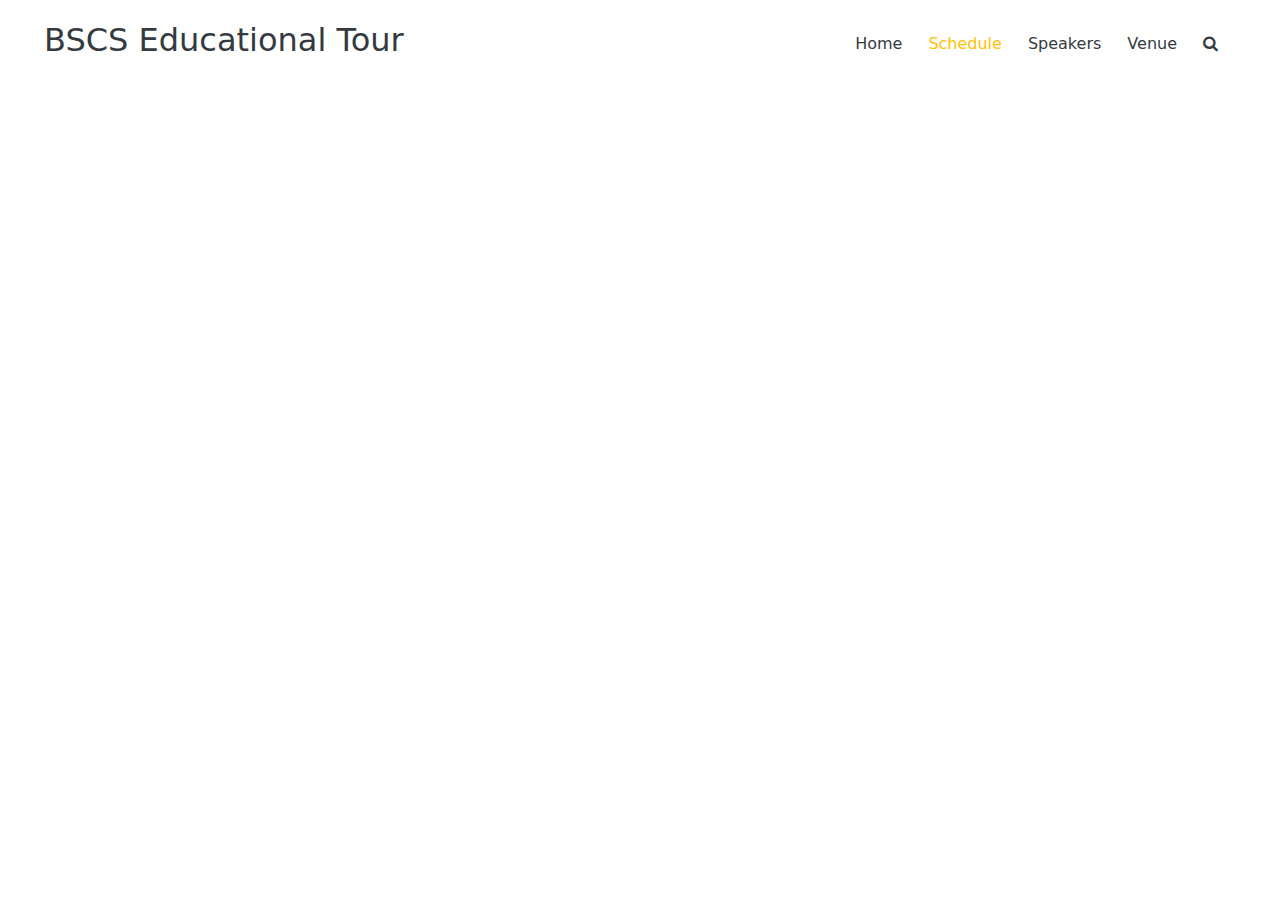
==== schedule.html @ e1c6d679 "updates" ====
<!DOCTYPE html>
<html lang="en">
<head>
    <meta charset="UTF-8">
    <meta name="viewport" content="width=device-width, initial-scale=1.0">
    <title>BSCS Educational Tour</title>
    <!-- Bootstrap CSS -->
    <link href="assets/vendor/bootstrap-5.0.2/css/bootstrap.min.css" rel="stylesheet">
    <!-- Font Awesome CSS -->
    <link href="assets/vendor/font-awesome-4.7.0/css/font-awesome.min.css" rel="stylesheet">
    <!-- Swiper -->
    <link href="assets/vendor/swiper/swiper-bundle.min.css" rel="stylesheet">
    <!-- AOS CSS -->
    <link href="assets/vendor/aos/aos.css" rel="stylesheet">
    <!-- Custom CSS -->
    <link href="assets/css/style.css" rel="stylesheet">
</head>
<body>
    <header class="sticky-top">
        <nav class="navbar navbar-expand-lg navbar-custom">
            <div class="container-fluid">
                <a class="navbar-brand" href="index.html"><h2>BSCS Educational Tour</h2></a>
                <button class="navbar-toggler" type="button" data-bs-toggle="collapse" data-bs-target="#navbarNav" aria-controls="navbarNav" aria-expanded="false" aria-label="Toggle navigation">
                    <span class="navbar-toggler-icon"></span>
                </button>
                <div class="collapse navbar-collapse" id="navbarNav">
                    <ul class="navbar-nav ms-auto">
                        <li class="nav-item">
                            <a class="nav-link" aria-current="page" href="index.html">Home</a>
                        </li>
                        <li class="nav-item">
                            <a class="nav-link active" href="schedule.html">Schedule</a>
                        </li>
                        <li class="nav-item">
                            <a class="nav-link" href="speakers.html">Speakers</a>
                        </li>
                        <li class="nav-item">
                            <a class="nav-link" href="venue.html">Venue</a>
                        </li>
                        <li class="nav-item">
                            <a class="nav-link" href="#" id="searchIcon"><i class="fa fa-search"></i></a>
                        </li>
                    </ul>
                    <form class="d-none" id="searchForm">
                        <input type="text" class="form-control ms-2" placeholder="Search...">
                    </form>
                </div>
            </div>
        </nav>
    </header>

    <main class="main">
        <!-- Your main content goes here -->
    </main>

    <!-- Bootstrap JS -->
    <script src="assets/vendor/bootstrap-5.0.2/js/bootstrap.bundle.min.js"></script>
    <!-- Swiper JS -->
    <script src="assets/vendor/swiper/swiper-bundle.min.js"></script>
    <!-- AOS JS -->
    <script src="assets/vendor/aos/aos.js"></script>
    <!-- purecounter -->
    <script src="assets/vendor/purecounter/purecounter_vanilla.js"></script>
    <!-- jQuery (if needed) -->
    <script src="assets/vendor/jquery-3.7.1/jquery.min.js"></script>
    <!-- Custom JavaScript -->
    <script src="assets/js/script.js"></script>
</body>
</html>
---- assets/css/style.css ----
/* Custom CSS */

/* Navbar */
.navbar-custom {
    background-color: #ffffff; /* Change background to white */
    padding: 1rem 2rem; /* Adjust padding as needed */
    box-shadow: none; /* Initially hide the shadow */
    transition: box-shadow 0.3s ease; /* Smooth transition for shadow */
}

.navbar-custom.shadow-on-scroll {
    box-shadow: 0 4px 6px rgba(0, 0, 0, 0.1); /* Add shadow at the bottom when scrolled */
}

.navbar-brand img {
    max-height: 70px; /* Adjust the max-height as per your preference */
    width: auto; /* Maintain aspect ratio */
}

.navbar-custom .navbar-brand,
.navbar-custom .nav-link {
    color: #343a40; /* Change text color to match new background */
}

.navbar-custom .navbar-toggler {
    border: none;
}

.navbar-custom .navbar-toggler-icon {
    background-image: url("data:image/svg+xml,%3csvg xmlns='http://www.w3.org/2000/svg' viewBox='0 0 30 30'%3e%3cpath stroke='rgba(52, 58, 64, 1)' stroke-width='2' stroke-linecap='round' stroke-miterlimit='10' d='M4 7h22M4 15h22M4 23h22'/%3e%3c/svg%3e");
}

.navbar-custom .nav-link i {
    color: #343a40; /* Change icon color to match new background */
}

/* Nav-link hover effect */
.navbar-custom .nav-link:hover,
.navbar-custom .nav-link.active {
    color: #ffc107; /* Change text color on hover and active */
}

/* Add spacing between nav-links */
.navbar-custom .navbar-nav .nav-item {
    margin-right: 10px; /* Adjust margin as needed */
}

/* Search Form */
#searchForm {
    display: flex; /* Use flexbox for alignment */
    align-items: center; /* Center items vertically */
    width: 0;
    opacity: 0;
    overflow: hidden;
    transition: all 0.3s ease-in-out;
}

#searchForm input {
    margin-left: 5px; /* Add margin between icon and input */
    border: 1px solid #ced4da; /* Light border */
    padding: 0.375rem 0.75rem; /* Adjust padding as needed */
    border-radius: 0.25rem; /* Rounded corners */
    outline: none; /* Remove outline on focus */
}

#searchForm:not(.d-none) {
    width: 200px;
    opacity: 1;
    overflow: visible; /* Ensures the input field is visible when expanded */
}

@media (max-width: 767px) {
    .navbar-nav .nav-item {
        text-align: center;
    }

    #searchForm {
        width: auto; /* Adjust width to auto for flexible sizing */
    }

    #searchForm input {
        width: 100%; /* Expand input to fill remaining space */
    }

    #searchForm:not(.d-none) {
        width: auto; /* Adjust width to auto when expanded */
    }
}

/*--------------------------------------------------------------
# intro section
--------------------------------------------------------------*/
.intro-section .btn-get-started {
    background-color: #ffc107;
    color: #ffff;
    border-radius: 30px;
    padding: 8px 30px;
    border: 2px solid transparent;
    transition: 0.3s all ease-in-out;
    font-size: 14px;
  }

.intro-section .btn-get-started:hover {
    border-color: #ffc107;
    background-color: transparent;
    color: #ffc107;
}

.intro-section h1 {
    color: #343a40; /* Heading color */
    font-size: 30px;
    font-weight: bold;
}

.intro-section p {
    line-height: 1.7;
    color: #6c757d; /* Paragraph text color */
}

.intro-section .swiper-pagination {
    position: absolute;
    bottom: 30px;
}

.intro-section .swiper-pagination .swiper-pagination-bullet {
    margin: 0 5px;
    background: #ffffff;
    opacity: 0.3;
}

.intro-section .swiper-pagination .swiper-pagination-bullet.swiper-pagination-bullet-active {
    background: #ffc107;
    opacity: 1;
}

/*--------------------------------------------------------------
# Global Section Titles
--------------------------------------------------------------*/
.section-title {
    text-align: center;
    padding-top: 60px;
    padding-bottom: 60px;
    position: relative;
  }
  
  .section-title h2 {
    font-size: 22px;
    font-weight: 500;
    margin-bottom: 0;
  }
  
  .section-title p {
    font-size: 15px;
    margin-bottom: 10px;
  }

/*--------------------------------------------------------------
# feature-section Section
--------------------------------------------------------------*/
.feature-section {
    background-color: #F4F4F4;
}

.feature-section .title-wrap {
    padding-bottom: 30px;
  }
  
  .feature-section .content-subtitle {
    font-size: 15px;
    margin-bottom: 10px;
    display: block;
    color: #ffffff;
  }
  
  .feature-section .content-title {
    color: #ffffff;
    font-size: 22px;
    margin-bottom: 30px;
  }
  
  .feature-section .post-entry .thumb {
    margin-bottom: 20px;
  }
  
  .feature-section .post-entry .thumb img {
    transition: 0.3s all ease;
  }
  
  .feature-section .post-entry .thumb:hover img {
    opacity: 0.8;
  }
  
  .feature-section .post-entry .meta {
    font-size: 12px;
    margin-bottom: 20px;
  }
  
  .feature-section .post-entry .meta .cat {
    text-decoration: none;
    text-transform: uppercase;
    font-weight: bold;
    color: #000;
  }
  
  .feature-section .post-entry .meta .date {
    color: color-mix(in srgb, #000, transparent 25%);
  }
  
  .feature-section .post-entry .post-content {
    background-color: #ffffff;
    border-radius: 5px;
    padding: 30px;
  }
  
  .feature-section .post-entry .post-content h3 {
    font-size: 18px;
    line-height: 1.2;
  }
  
  .feature-section .post-entry .post-content h3 a {
    text-decoration: none;
    color: #000;
  }
  
  .feature-section .post-entry .post-content h3 a:hover {
    color: #ffc107;
  }
  
  .feature-section .author .pic {
    flex: 0 0 50px;
    margin-right: 20px;
  }
  
  .feature-section .author .author-name {
    line-height: 1.3;
  }
  
  .feature-section .author .author-name strong {
    color: #000;
    font-weight: normal;
  }
  
  .feature-section .author .author-name span {
    font-size: 14px;
    color: color-mix(in srgb, #000, transparent 25%);
  }

  /*--------------------------------------------------------------
# Global Footer
--------------------------------------------------------------*/
.footer {
    background-color: var(--background-color);
    color: #000;
    padding: 50px 50px 20px 50px;
    font-size: 20px;
    border-top: 1px solid color-mix(in srgb, #000, transparent 80%);
  }
  
  .footer a {
    color: #ffff !important;
  }
  
  .footer a:hover {
    color: #ffc107;
  }
  
  .footer .copyright {
    margin-top: 50px;
    position: relative;
    padding-top: 20px;
    border-top: 1px solid color-mix(in srgb, #000, transparent 80%);
  }
  
  .footer .copyright p,
  .footer .copyright .credits {
    margin: 2px 0;
  }
  
  .footer .btn-learn-more {
    text-decoration: none;
    background-color: #ffc107;
    border-radius: 30px;
    padding: 8px 30px;
    border: 2px solid transparent;
    transition: 0.3s all ease-in-out;
    font-size: 14px;
    color: #ffff !important;
  }
  
  .footer .btn-learn-more:hover {
    border-color: #ffc107;
    background-color: transparent;
    color: #ffc107 !important;
  }
  
  .footer .widget .widget-heading {
    font-size: 30px;
    color: #000;
    margin-bottom: 20px;
  }
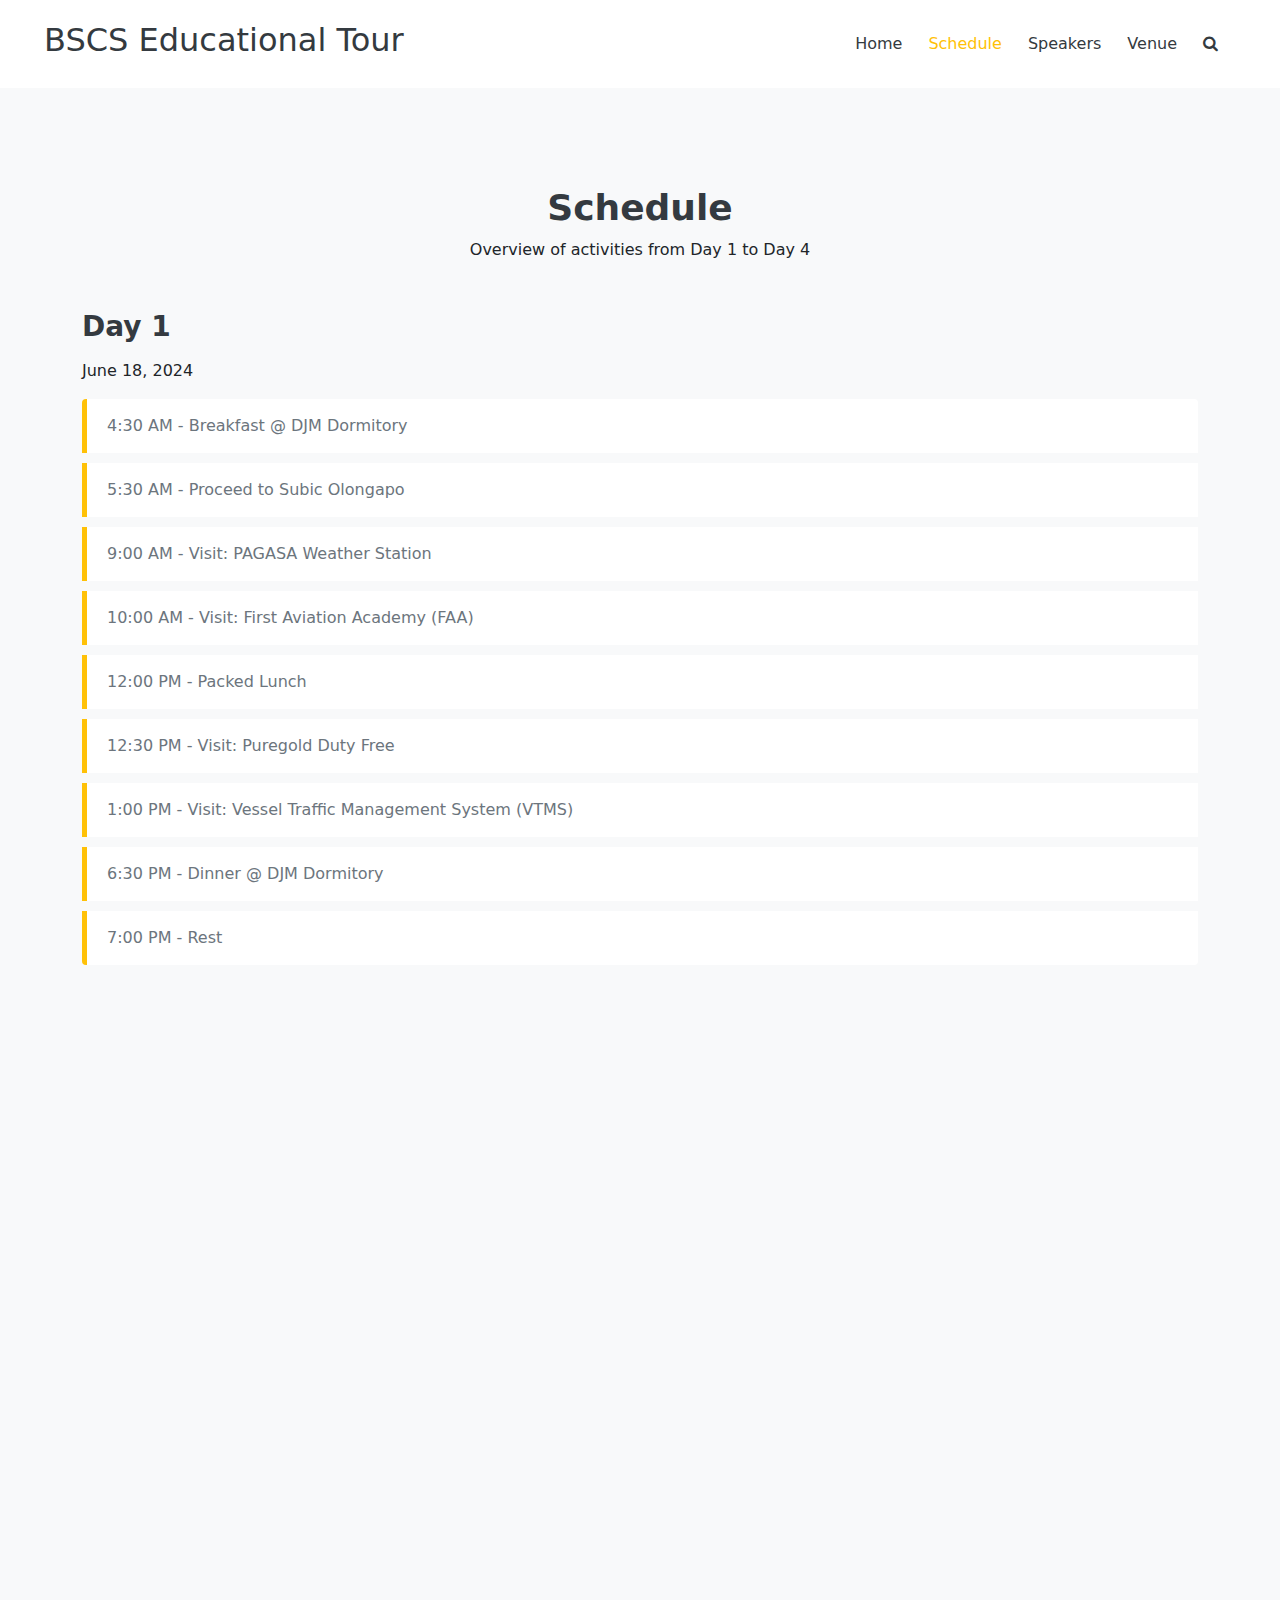
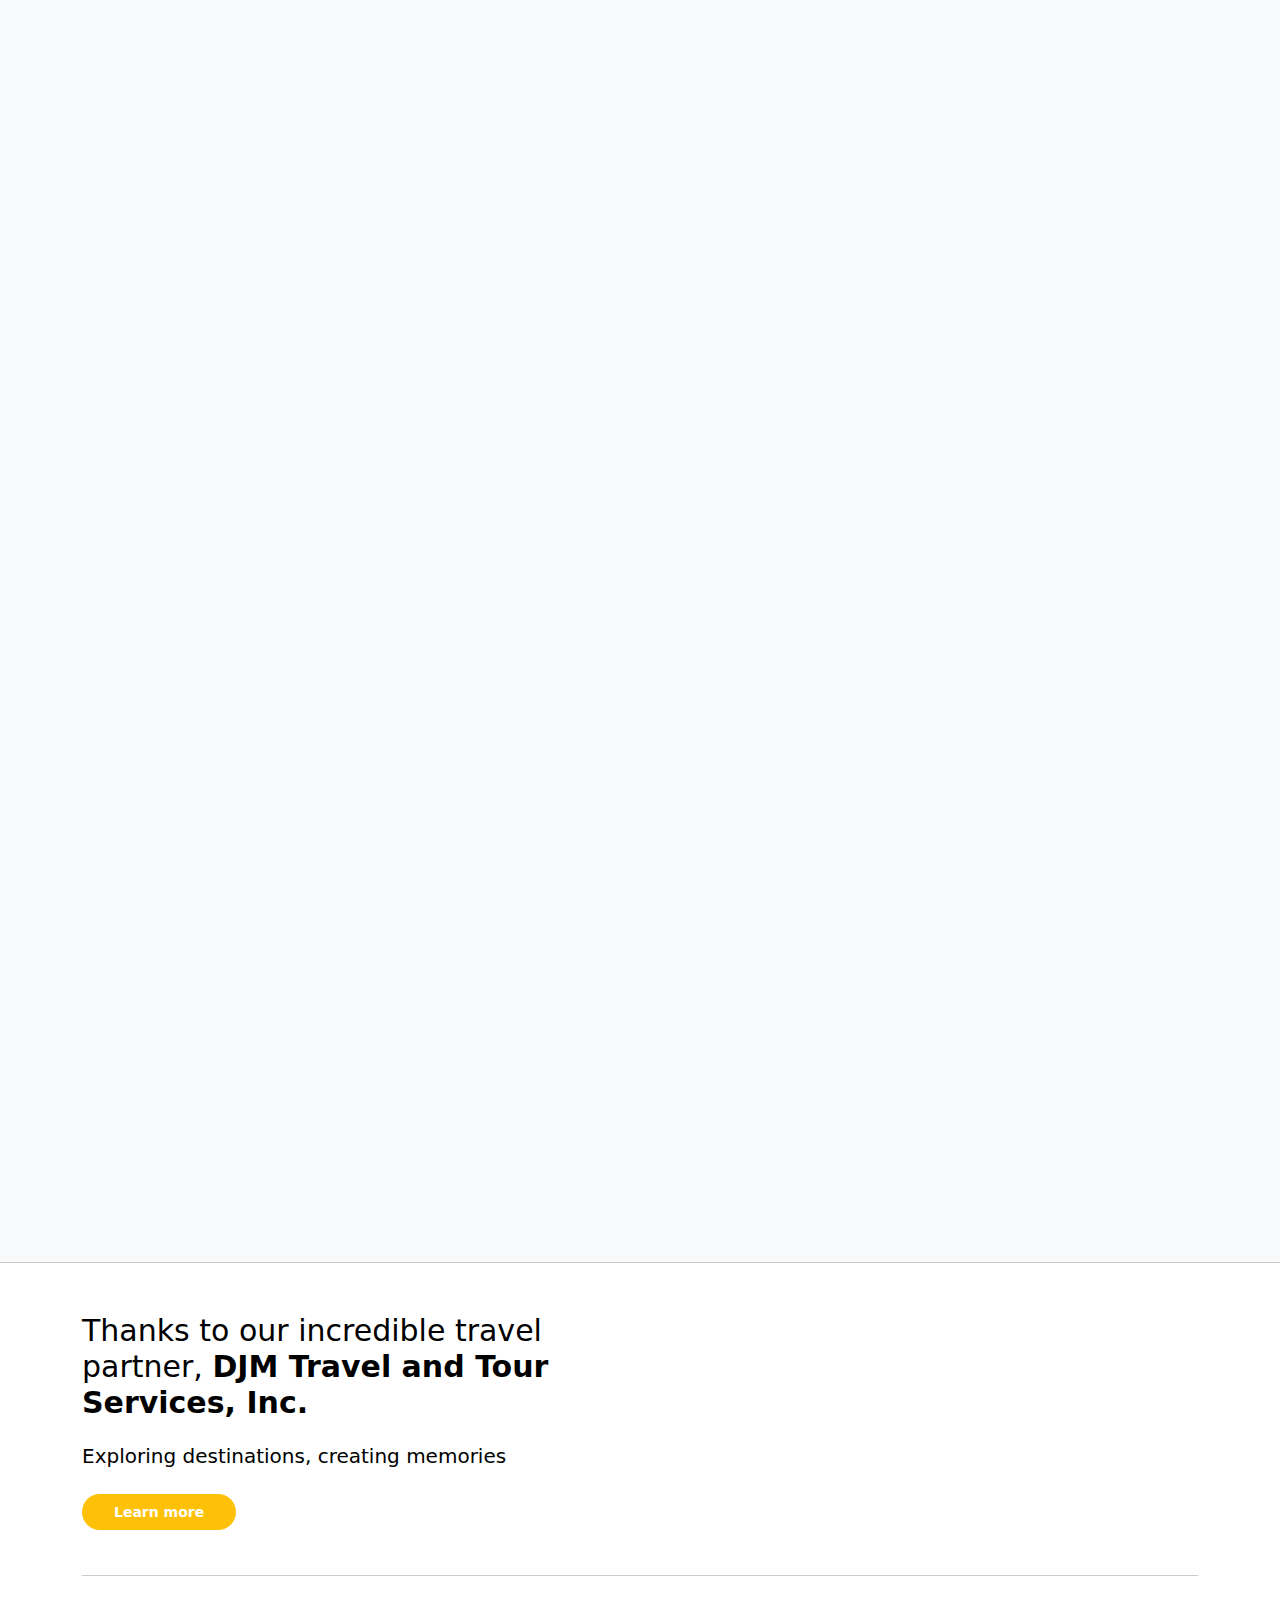
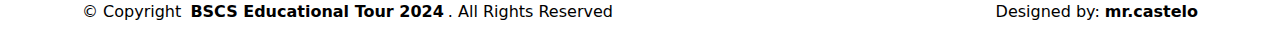
==== commit 7f408a5e: "updates" ====
--- a/schedule.html
+++ b/schedule.html
@@ -3,7 +3,7 @@
 <head>
     <meta charset="UTF-8">
     <meta name="viewport" content="width=device-width, initial-scale=1.0">
-    <title>BSCS Educational Tour</title>
+    <title>BSCS Educational Tour - Schedule</title>
     <!-- Bootstrap CSS -->
     <link href="assets/vendor/bootstrap-5.0.2/css/bootstrap.min.css" rel="stylesheet">
     <!-- Font Awesome CSS -->
@@ -14,6 +14,7 @@
     <link href="assets/vendor/aos/aos.css" rel="stylesheet">
     <!-- Custom CSS -->
     <link href="assets/css/style.css" rel="stylesheet">
+    <link href="assets/css/schedule.css" rel="stylesheet">
 </head>
 <body>
     <header class="sticky-top">
@@ -50,8 +51,116 @@
     </header>
 
     <main class="main">
-        <!-- Your main content goes here -->
+        <section id="schedule" class="schedule-section">
+            <div class="container">
+                <div class="row">
+                    <div class="col-12">
+                        <h2 class="text-center mt-5" data-aos="fade-up">Schedule</h2>
+                        <p class="text-center mb-5" data-aos="fade-up">Overview of activities from Day 1 to Day 4</p>
+                    </div>
+                </div>
+
+                <!-- Day 1 -->
+                <div class="row mb-4">
+                    <div class="col-12">
+                        <h3 class="mb-3" data-aos="fade-up" data-aos-delay="100">Day 1</h3>
+                        <p class="mb-3" data-aos="fade-up" data-aos-delay="150">June 18, 2024</p>
+                        <ul class="list-group" data-aos="fade-up" data-aos-delay="200">
+                            <li class="list-group-item">4:30 AM - Breakfast @ DJM Dormitory</li>
+                            <li class="list-group-item">5:30 AM - Proceed to Subic Olongapo</li>
+                            <li class="list-group-item">9:00 AM - Visit: PAGASA Weather Station</li>
+                            <li class="list-group-item">10:00 AM - Visit: First Aviation Academy (FAA)</li>
+                            <li class="list-group-item">12:00 PM - Packed Lunch</li>
+                            <li class="list-group-item">12:30 PM - Visit: Puregold Duty Free</li>
+                            <li class="list-group-item">1:00 PM - Visit: Vessel Traffic Management System (VTMS)</li>
+                            <li class="list-group-item">6:30 PM - Dinner @ DJM Dormitory</li>
+                            <li class="list-group-item">7:00 PM - Rest</li>
+                        </ul>
+                    </div>
+                </div>
+
+                <!-- Day 2 -->
+                <div class="row mb-4">
+                    <div class="col-12">
+                        <h3 class="mb-3" data-aos="fade-up" data-aos-delay="100">Day 2</h3>
+                        <p class="mb-3" data-aos="fade-up" data-aos-delay="150">June 19, 2024</p>
+                        <ul class="list-group" data-aos="fade-up" data-aos-delay="200">
+                            <li class="list-group-item">6:00 AM - Breakfast @ DJM Dormitory</li>
+                            <li class="list-group-item">7:30 AM - Proceed to Makati</li>
+                            <li class="list-group-item">9:00 AM - Visit: QBO Innovation Hub</li>
+                            <li class="list-group-item">12:00 PM - Packed Lunch</li>
+                            <li class="list-group-item">1:00 PM - Visit: Packetworx IoT Technology Hub</li>
+                            <li class="list-group-item">3:00 PM - Visit: Ayala Malls Trinoma</li>
+                            <li class="list-group-item">6:30 PM - Dinner @ DJM Dormitory</li>
+                            <li class="list-group-item">7:00 PM - Rest</li>
+                        </ul>
+                    </div>
+                </div>
+
+                <!-- Day 3 -->
+                <div class="row mb-4">
+                    <div class="col-12">
+                        <h3 class="mb-3" data-aos="fade-up" data-aos-delay="100">Day 3</h3>
+                        <p class="mb-3" data-aos="fade-up" data-aos-delay="150">June 20, 2024</p>
+                        <ul class="list-group" data-aos="fade-up" data-aos-delay="200">
+                            <li class="list-group-item">6:00 AM - Breakfast @ DJM Dormitory</li>
+                            <li class="list-group-item">7:30 AM - Proceed to LRTA</li>
+                            <li class="list-group-item">9:00 AM - Visit: LRTA Line-2</li>
+                            <li class="list-group-item">12:00 PM - Lunch @ DJM Dormitory</li>
+                            <li class="list-group-item">1:00 PM - Visit: National Museum of Fine Arts</li>
+                            <li class="list-group-item">6:30 PM - Dinner @ DJM Dormitory</li>
+                            <li class="list-group-item">7:00 PM - Rest</li>
+                        </ul>
+                    </div>
+                </div>
+
+                <!-- Day 4 -->
+                <div class="row mb-4">
+                    <div class="col-12">
+                        
+                        <h3 class="mb-3" data-aos="fade-up" data-aos-delay="100">Day 4</h3>
+                        <p class="mb-3" data-aos="fade-up" data-aos-delay="150">June 21, 2024</p>
+                        <ul class="list-group" data-aos="fade-up" data-aos-delay="200">
+                            <li class="list-group-item">6:00 AM - Breakfast @ DJM Dormitory</li>
+                            <li class="list-group-item">7:00 AM - Proceed to Makati </li>
+                            <li class="list-group-item">8:30 AM - Visit: 98 Labs Inc.</li>
+                            <li class="list-group-item">12:00 PM - Lunch @ DJM Dormitory</li>
+                            <li class="list-group-item">1:00 PM - Proceed to Novaliches</li>
+                            <li class="list-group-item">2:00 PM - Visit: Hytec Power Inc.</li>
+                            <li class="list-group-item">6:30 PM - Dinner @ DJM Dormitory</li>
+                            <li class="list-group-item">7:00 PM - Rest</li>
+                        </ul>
+                    </div>
+                </div>
+            </div>
+        </section>
     </main>
+
+    <!-- Footer -->
+    <footer id="footer" class="footer light-background">
+        <div class="container">
+            <div class="row g-4">
+                <div class="col-lg-6 col-md-3 mb-3 mb-md-0">
+                    <div class="widget">
+                        <h1 class="widget-heading">Thanks to our incredible travel partner, <strong>DJM Travel and Tour Services, Inc.</strong></h1>
+                        <p class="mb-4">
+                            Exploring destinations, creating memories
+                        </p>
+                        <p class="mb-0">
+                            <a href="https://www.instagram.com/djm_mnl/" class="btn-learn-more"><strong>Learn more</strong></a>
+                        </p>
+                    </div>
+                </div>
+            </div>
+    
+            <div class="copyright d-flex flex-column flex-md-row align-items-center justify-content-md-between">
+                <p>© <span>Copyright</span> <strong class="px-1 sitename">BSCS Educational Tour 2024</strong><span>. All Rights Reserved</span></p>
+                <div class="credits">
+                    <p>Designed by: <strong>mr.castelo</strong></p>
+                </div>
+            </div>
+        </div>
+    </footer>
 
     <!-- Bootstrap JS -->
     <script src="assets/vendor/bootstrap-5.0.2/js/bootstrap.bundle.min.js"></script>
--- a/assets/css/style.css
+++ b/assets/css/style.css
@@ -1,300 +1,353 @@
-/* Custom CSS */
-
 /* Navbar */
 .navbar-custom {
-    background-color: #ffffff; /* Change background to white */
-    padding: 1rem 2rem; /* Adjust padding as needed */
-    box-shadow: none; /* Initially hide the shadow */
-    transition: box-shadow 0.3s ease; /* Smooth transition for shadow */
+  background-color: #ffffff;
+  padding: 1rem 2rem; 
+  box-shadow: none; 
+  transition: box-shadow 0.3s ease; 
 }
 
 .navbar-custom.shadow-on-scroll {
-    box-shadow: 0 4px 6px rgba(0, 0, 0, 0.1); /* Add shadow at the bottom when scrolled */
+  box-shadow: 0 4px 6px rgba(0, 0, 0, 0.1); 
 }
 
 .navbar-brand img {
-    max-height: 70px; /* Adjust the max-height as per your preference */
-    width: auto; /* Maintain aspect ratio */
+  max-height: 70px; 
+  width: auto; 
 }
 
 .navbar-custom .navbar-brand,
 .navbar-custom .nav-link {
-    color: #343a40; /* Change text color to match new background */
+  color: #343a40;
 }
 
 .navbar-custom .navbar-toggler {
-    border: none;
+  border: none;
 }
 
 .navbar-custom .navbar-toggler-icon {
-    background-image: url("data:image/svg+xml,%3csvg xmlns='http://www.w3.org/2000/svg' viewBox='0 0 30 30'%3e%3cpath stroke='rgba(52, 58, 64, 1)' stroke-width='2' stroke-linecap='round' stroke-miterlimit='10' d='M4 7h22M4 15h22M4 23h22'/%3e%3c/svg%3e");
+  background-image: url("data:image/svg+xml,%3csvg xmlns='http://www.w3.org/2000/svg' viewBox='0 0 30 30'%3e%3cpath stroke='rgba(52, 58, 64, 1)' stroke-width='2' stroke-linecap='round' stroke-miterlimit='10' d='M4 7h22M4 15h22M4 23h22'/%3e%3c/svg%3e");
 }
 
 .navbar-custom .nav-link i {
-    color: #343a40; /* Change icon color to match new background */
-}
-
-/* Nav-link hover effect */
+  color: #343a40;
+}
+
 .navbar-custom .nav-link:hover,
 .navbar-custom .nav-link.active {
-    color: #ffc107; /* Change text color on hover and active */
-}
-
-/* Add spacing between nav-links */
+  color: #ffc107;
+}
+
 .navbar-custom .navbar-nav .nav-item {
-    margin-right: 10px; /* Adjust margin as needed */
+  margin-right: 10px;
 }
 
 /* Search Form */
 #searchForm {
-    display: flex; /* Use flexbox for alignment */
-    align-items: center; /* Center items vertically */
-    width: 0;
-    opacity: 0;
-    overflow: hidden;
-    transition: all 0.3s ease-in-out;
+  display: flex; 
+  align-items: center;
+  width: 0;
+  opacity: 0;
+  overflow: hidden;
+  transition: all 0.3s ease-in-out;
 }
 
 #searchForm input {
-    margin-left: 5px; /* Add margin between icon and input */
-    border: 1px solid #ced4da; /* Light border */
-    padding: 0.375rem 0.75rem; /* Adjust padding as needed */
-    border-radius: 0.25rem; /* Rounded corners */
-    outline: none; /* Remove outline on focus */
+  margin-left: 5px; 
+  border: 1px solid #ced4da;
+  padding: 0.375rem 0.75rem; 
+  border-radius: 0.25rem; 
+  outline: none; 
 }
 
 #searchForm:not(.d-none) {
-    width: 200px;
-    opacity: 1;
-    overflow: visible; /* Ensures the input field is visible when expanded */
+  width: 200px;
+  opacity: 1;
+  overflow: visible; 
 }
 
 @media (max-width: 767px) {
-    .navbar-nav .nav-item {
-        text-align: center;
-    }
-
-    #searchForm {
-        width: auto; /* Adjust width to auto for flexible sizing */
-    }
-
-    #searchForm input {
-        width: 100%; /* Expand input to fill remaining space */
-    }
-
-    #searchForm:not(.d-none) {
-        width: auto; /* Adjust width to auto when expanded */
-    }
+  .navbar-nav .nav-item {
+      text-align: center;
+  }
+
+  #searchForm {
+      width: auto; 
+  }
+
+  #searchForm input {
+      width: 100%; 
+  }
+
+  #searchForm:not(.d-none) {
+      width: auto; 
+  }
 }
 
 /*--------------------------------------------------------------
 # intro section
 --------------------------------------------------------------*/
 .intro-section .btn-get-started {
-    background-color: #ffc107;
-    color: #ffff;
-    border-radius: 30px;
-    padding: 8px 30px;
-    border: 2px solid transparent;
-    transition: 0.3s all ease-in-out;
-    font-size: 14px;
-  }
+  background-color: #ffc107;
+  color: #ffff;
+  border-radius: 30px;
+  padding: 8px 30px;
+  border: 2px solid transparent;
+  transition: 0.3s all ease-in-out;
+  font-size: 14px;
+}
 
 .intro-section .btn-get-started:hover {
-    border-color: #ffc107;
-    background-color: transparent;
-    color: #ffc107;
+  border-color: #ffc107;
+  background-color: transparent;
+  color: #ffc107;
 }
 
 .intro-section h1 {
-    color: #343a40; /* Heading color */
-    font-size: 30px;
-    font-weight: bold;
+  color: #343a40; /* Heading color */
+  font-size: 30px;
+  font-weight: bold;
 }
 
 .intro-section p {
-    line-height: 1.7;
-    color: #6c757d; /* Paragraph text color */
+  line-height: 1.7;
+  color: #6c757d; /* Paragraph text color */
 }
 
 .intro-section .swiper-pagination {
-    position: absolute;
-    bottom: 30px;
+  position: absolute;
+  bottom: 30px;
 }
 
 .intro-section .swiper-pagination .swiper-pagination-bullet {
-    margin: 0 5px;
-    background: #ffffff;
-    opacity: 0.3;
+  margin: 0 5px;
+  background: #ffffff;
+  opacity: 0.3;
 }
 
 .intro-section .swiper-pagination .swiper-pagination-bullet.swiper-pagination-bullet-active {
-    background: #ffc107;
-    opacity: 1;
-}
-
-/*--------------------------------------------------------------
-# Global Section Titles
+  background: #ffc107;
+  opacity: 1;
+}
+
+/*--------------------------------------------------------------
+# global section titles
 --------------------------------------------------------------*/
 .section-title {
-    text-align: center;
-    padding-top: 60px;
-    padding-bottom: 60px;
-    position: relative;
-  }
-  
-  .section-title h2 {
-    font-size: 22px;
-    font-weight: 500;
-    margin-bottom: 0;
-  }
-  
-  .section-title p {
-    font-size: 15px;
-    margin-bottom: 10px;
-  }
-
-/*--------------------------------------------------------------
-# feature-section Section
+  text-align: center;
+  padding-top: 60px;
+  padding-bottom: 60px;
+  position: relative;
+}
+
+.section-title h2 {
+  font-size: 22px;
+  font-weight: 500;
+  margin-bottom: 0;
+}
+
+.section-title p {
+  font-size: 15px;
+  margin-bottom: 10px;
+}
+
+/*--------------------------------------------------------------
+# feature-section
 --------------------------------------------------------------*/
 .feature-section {
-    background-color: #F4F4F4;
+  background-color: #F4F4F4;
 }
 
 .feature-section .title-wrap {
-    padding-bottom: 30px;
-  }
-  
-  .feature-section .content-subtitle {
-    font-size: 15px;
-    margin-bottom: 10px;
-    display: block;
-    color: #ffffff;
-  }
-  
-  .feature-section .content-title {
-    color: #ffffff;
-    font-size: 22px;
-    margin-bottom: 30px;
-  }
-  
-  .feature-section .post-entry .thumb {
-    margin-bottom: 20px;
-  }
-  
-  .feature-section .post-entry .thumb img {
-    transition: 0.3s all ease;
-  }
-  
-  .feature-section .post-entry .thumb:hover img {
-    opacity: 0.8;
-  }
-  
-  .feature-section .post-entry .meta {
-    font-size: 12px;
-    margin-bottom: 20px;
-  }
-  
-  .feature-section .post-entry .meta .cat {
-    text-decoration: none;
-    text-transform: uppercase;
-    font-weight: bold;
-    color: #000;
-  }
-  
-  .feature-section .post-entry .meta .date {
-    color: color-mix(in srgb, #000, transparent 25%);
-  }
-  
-  .feature-section .post-entry .post-content {
-    background-color: #ffffff;
-    border-radius: 5px;
-    padding: 30px;
-  }
-  
-  .feature-section .post-entry .post-content h3 {
-    font-size: 18px;
-    line-height: 1.2;
-  }
-  
-  .feature-section .post-entry .post-content h3 a {
-    text-decoration: none;
-    color: #000;
-  }
-  
-  .feature-section .post-entry .post-content h3 a:hover {
-    color: #ffc107;
-  }
-  
-  .feature-section .author .pic {
-    flex: 0 0 50px;
-    margin-right: 20px;
-  }
-  
-  .feature-section .author .author-name {
-    line-height: 1.3;
-  }
-  
-  .feature-section .author .author-name strong {
-    color: #000;
-    font-weight: normal;
-  }
-  
-  .feature-section .author .author-name span {
-    font-size: 14px;
-    color: color-mix(in srgb, #000, transparent 25%);
-  }
-
-  /*--------------------------------------------------------------
-# Global Footer
+  padding-bottom: 30px;
+}
+
+.feature-section .content-subtitle {
+  font-size: 15px;
+  margin-bottom: 10px;
+  display: block;
+  color: #ffffff;
+}
+
+.feature-section .content-title {
+  color: #ffffff;
+  font-size: 22px;
+  margin-bottom: 30px;
+}
+
+.feature-section .post-entry .thumb {
+  margin-bottom: 20px;
+}
+
+.feature-section .post-entry .thumb img {
+  transition: 0.3s all ease;
+}
+
+.feature-section .post-entry .thumb:hover img {
+  opacity: 0.8;
+}
+
+.feature-section .post-entry .meta {
+  font-size: 12px;
+  margin-bottom: 20px;
+}
+
+.feature-section .post-entry .meta .cat {
+  text-decoration: none;
+  text-transform: uppercase;
+  font-weight: bold;
+  color: #000;
+}
+
+.feature-section .post-entry .meta .date {
+  color: color-mix(in srgb, #000, transparent 25%);
+}
+
+.feature-section .post-entry .post-content {
+  background-color: #ffffff;
+  border-radius: 5px;
+  padding: 30px;
+}
+
+.feature-section .post-entry .post-content h3 {
+  font-size: 18px;
+  line-height: 1.2;
+}
+
+.feature-section .post-entry .post-content h3 a {
+  text-decoration: none;
+  color: #000;
+}
+
+.feature-section .post-entry .post-content h3 a:hover {
+  color: #ffc107;
+}
+
+.feature-section .author {
+  border-top: 1px solid color-mix(in srgb, #000, transparent 50%);
+}
+
+.feature-section .author .pic {
+  flex: 0 0 50px;
+  margin-right: 20px;
+}
+
+.feature-section .author .author-name {
+  line-height: 1.3;
+}
+
+.feature-section .author .author-name strong {
+  color: #000;
+  font-weight: normal;
+}
+
+.feature-section .author .author-name span {
+  font-size: 14px;
+  color: color-mix(in srgb, #000, transparent 25%);
+}
+
+/*--------------------------------------------------------------
+# global footer
 --------------------------------------------------------------*/
 .footer {
-    background-color: var(--background-color);
-    color: #000;
-    padding: 50px 50px 20px 50px;
-    font-size: 20px;
-    border-top: 1px solid color-mix(in srgb, #000, transparent 80%);
-  }
-  
-  .footer a {
-    color: #ffff !important;
-  }
-  
-  .footer a:hover {
-    color: #ffc107;
-  }
-  
-  .footer .copyright {
-    margin-top: 50px;
-    position: relative;
-    padding-top: 20px;
-    border-top: 1px solid color-mix(in srgb, #000, transparent 80%);
-  }
-  
-  .footer .copyright p,
-  .footer .copyright .credits {
-    margin: 2px 0;
-  }
-  
-  .footer .btn-learn-more {
-    text-decoration: none;
-    background-color: #ffc107;
-    border-radius: 30px;
-    padding: 8px 30px;
-    border: 2px solid transparent;
-    transition: 0.3s all ease-in-out;
-    font-size: 14px;
-    color: #ffff !important;
-  }
-  
-  .footer .btn-learn-more:hover {
-    border-color: #ffc107;
-    background-color: transparent;
-    color: #ffc107 !important;
-  }
-  
-  .footer .widget .widget-heading {
-    font-size: 30px;
-    color: #000;
-    margin-bottom: 20px;
-  }+  background-color: var(--background-color);
+  color: #000;
+  padding: 50px 50px 20px 50px;
+  font-size: 20px;
+  border-top: 1px solid color-mix(in srgb, #000, transparent 80%);
+}
+
+.footer a {
+  color: #ffff !important;
+}
+
+.footer a:hover {
+  color: #ffc107;
+}
+
+.footer .copyright {
+  margin-top: 50px;
+  position: relative;
+  padding-top: 20px;
+  border-top: 1px solid color-mix(in srgb, #000, transparent 80%);
+  font-size: medium;
+}
+
+.footer .copyright p,
+.footer .copyright .credits {
+  margin: 2px 0;
+}
+
+.footer .btn-learn-more {
+  text-decoration: none;
+  background-color: #ffc107;
+  border-radius: 30px;
+  padding: 8px 30px;
+  border: 2px solid transparent;
+  transition: 0.3s all ease-in-out;
+  font-size: 14px;
+  color: #ffff !important;
+}
+
+.footer .btn-learn-more:hover {
+  border-color: #ffc107;
+  background-color: transparent;
+  color: #ffc107 !important;
+}
+
+.footer .widget .widget-heading {
+  font-size: 30px;
+  color: #000;
+  margin-bottom: 20px;
+}
+
+/*--------------------------------------------------------------
+# schedule-section
+--------------------------------------------------------------*/
+.schedule-section {
+  padding: 50px 0;
+  background-color: #f8f9fa;
+}
+
+.schedule-section h2 {
+  font-size: 36px;
+  color: #343a40;
+  font-weight: bold;
+}
+
+.schedule-section h3 {
+  font-size: 28px;
+  color: #343a40;
+  font-weight: bold;
+  margin-bottom: 20px;
+}
+
+.schedule-section .list-group-item {
+  background-color: #ffffff;
+  border: none;
+  border-left: 5px solid #ffc107;
+  font-size: 16px;
+  color: #6c757d;
+  padding: 15px 20px;
+  margin-bottom: 10px;
+  transition: all 0.3s ease;
+}
+
+.schedule-section .list-group-item:hover {
+  background-color: #ffc107;
+  color: #ffffff;
+  border-left: 5px solid #343a40;
+}
+
+@media (max-width: 767px) {
+  .schedule-section h2 {
+      font-size: 28px;
+  }
+
+  .schedule-section h3 {
+      font-size: 24px;
+  }
+
+  .schedule-section .list-group-item {
+      font-size: 14px;
+  }
+}
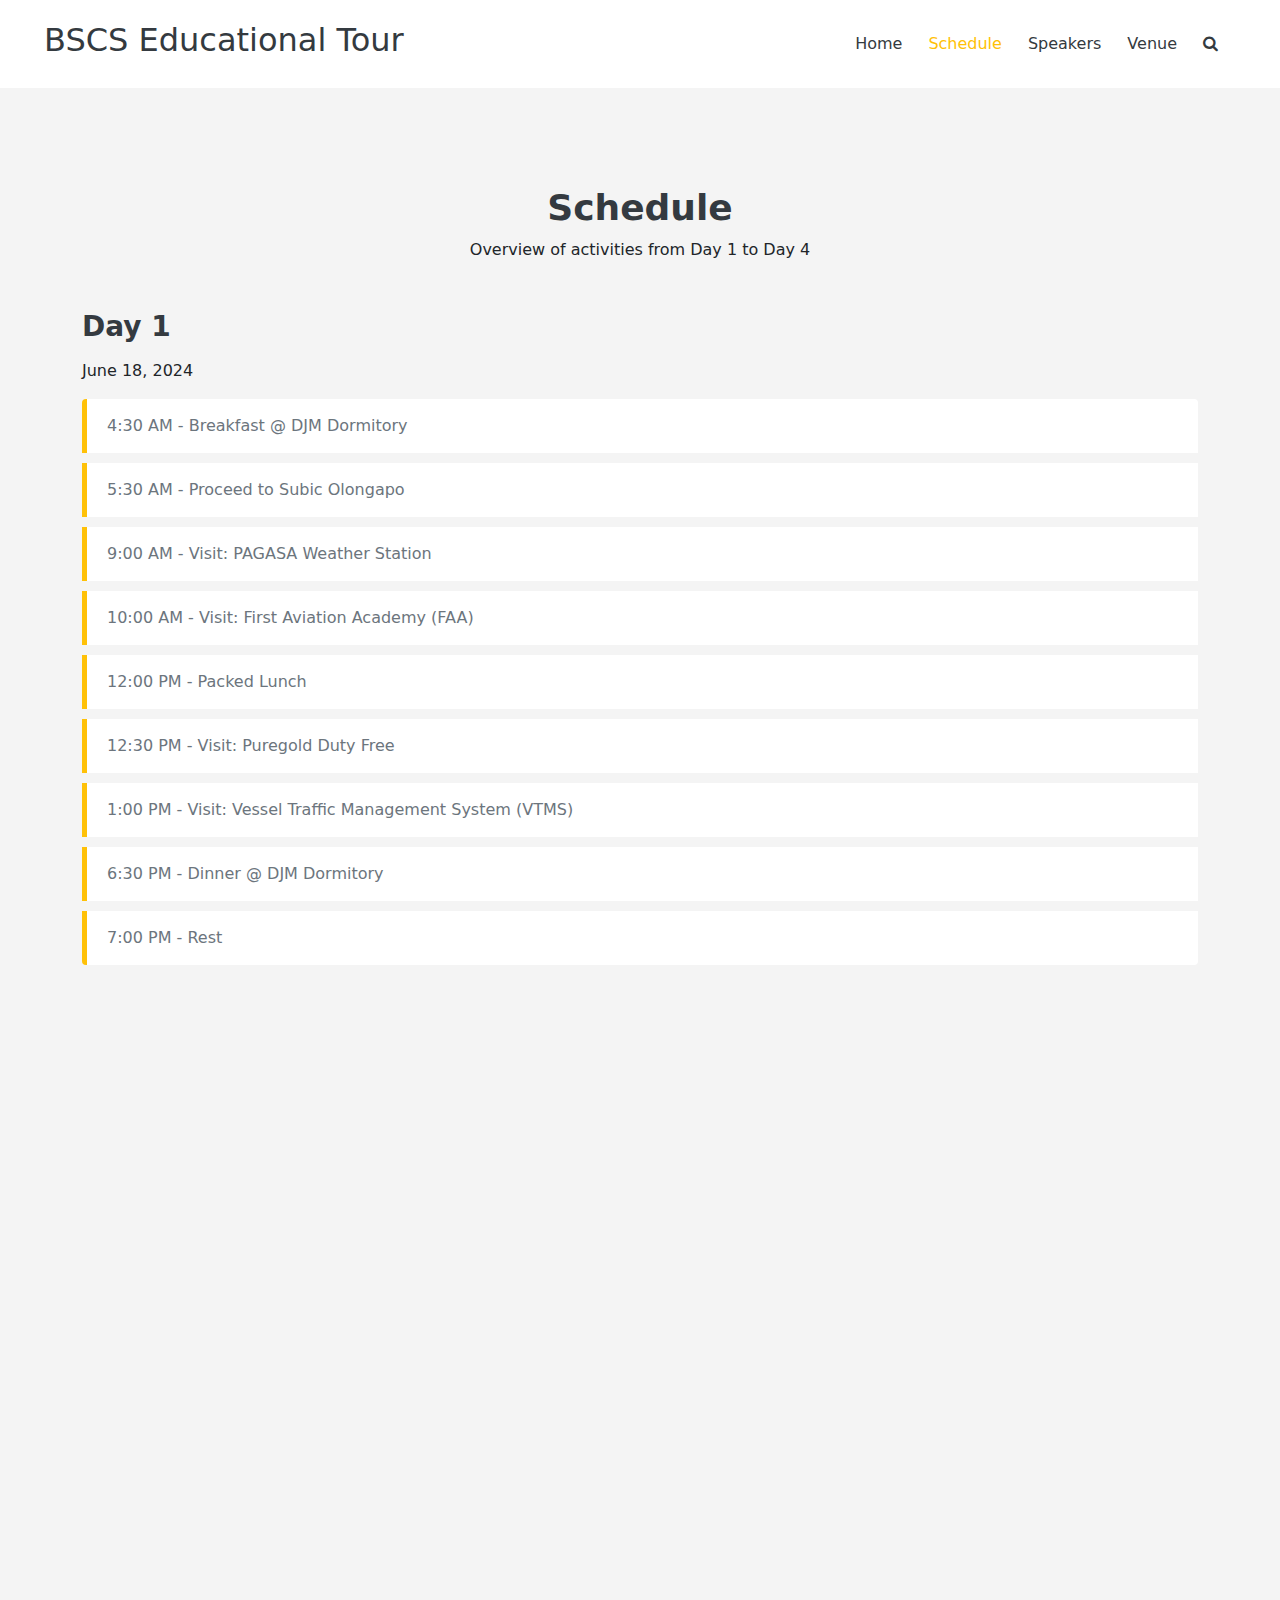
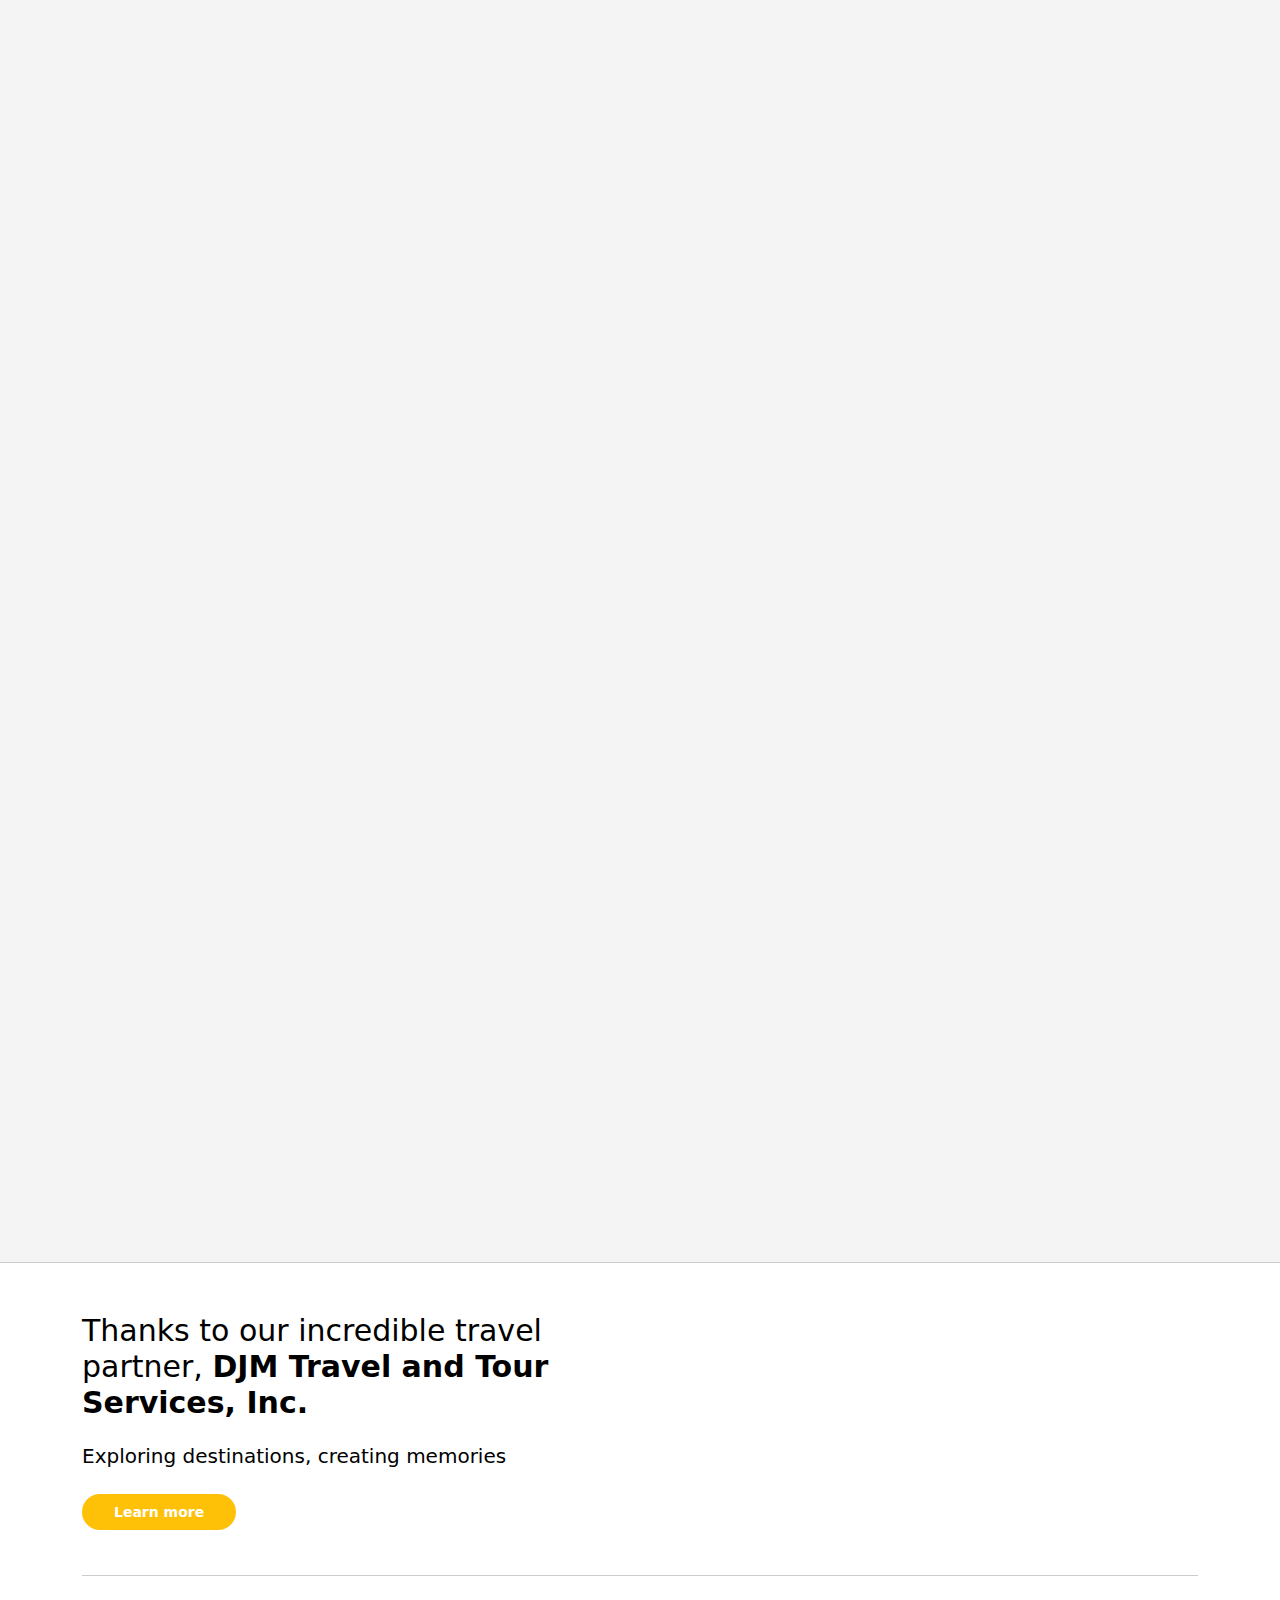
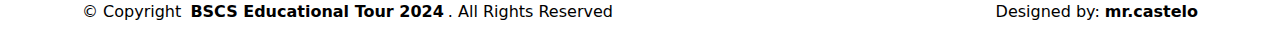
==== commit c7613f69: "Update schedule.html" ====
--- a/schedule.html
+++ b/schedule.html
@@ -3,7 +3,7 @@
 <head>
     <meta charset="UTF-8">
     <meta name="viewport" content="width=device-width, initial-scale=1.0">
-    <title>BSCS Educational Tour - Schedule</title>
+    <title>BSCS Educational Tour</title>
     <!-- Bootstrap CSS -->
     <link href="assets/vendor/bootstrap-5.0.2/css/bootstrap.min.css" rel="stylesheet">
     <!-- Font Awesome CSS -->
@@ -14,7 +14,8 @@
     <link href="assets/vendor/aos/aos.css" rel="stylesheet">
     <!-- Custom CSS -->
     <link href="assets/css/style.css" rel="stylesheet">
-    <link href="assets/css/schedule.css" rel="stylesheet">
+    <!-- Icon -->
+    <link rel="shortcut icon" type="image/icon" href="assets/img/MR logo.png"/>
 </head>
 <body>
     <header class="sticky-top">
--- a/assets/css/style.css
+++ b/assets/css/style.css
@@ -305,7 +305,7 @@
 --------------------------------------------------------------*/
 .schedule-section {
   padding: 50px 0;
-  background-color: #f8f9fa;
+  background-color: #F4F4F4;
 }
 
 .schedule-section h2 {
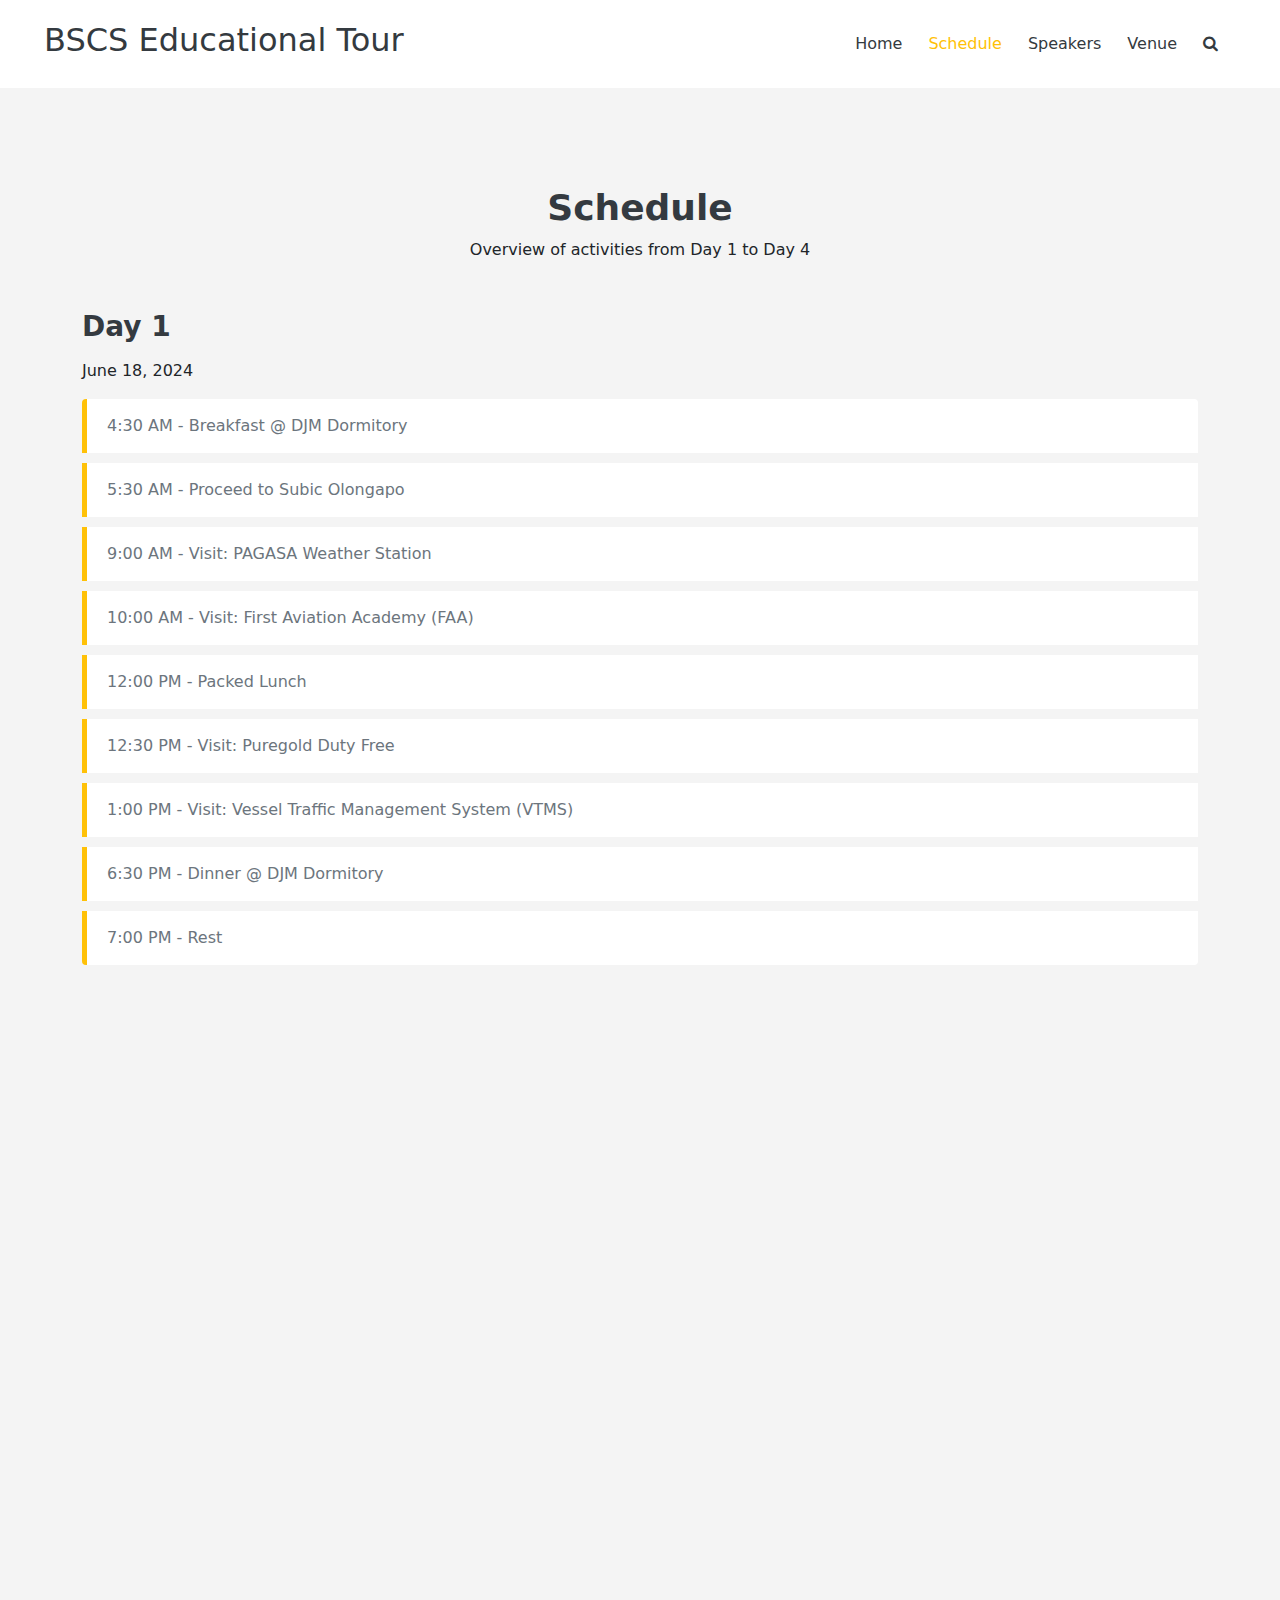
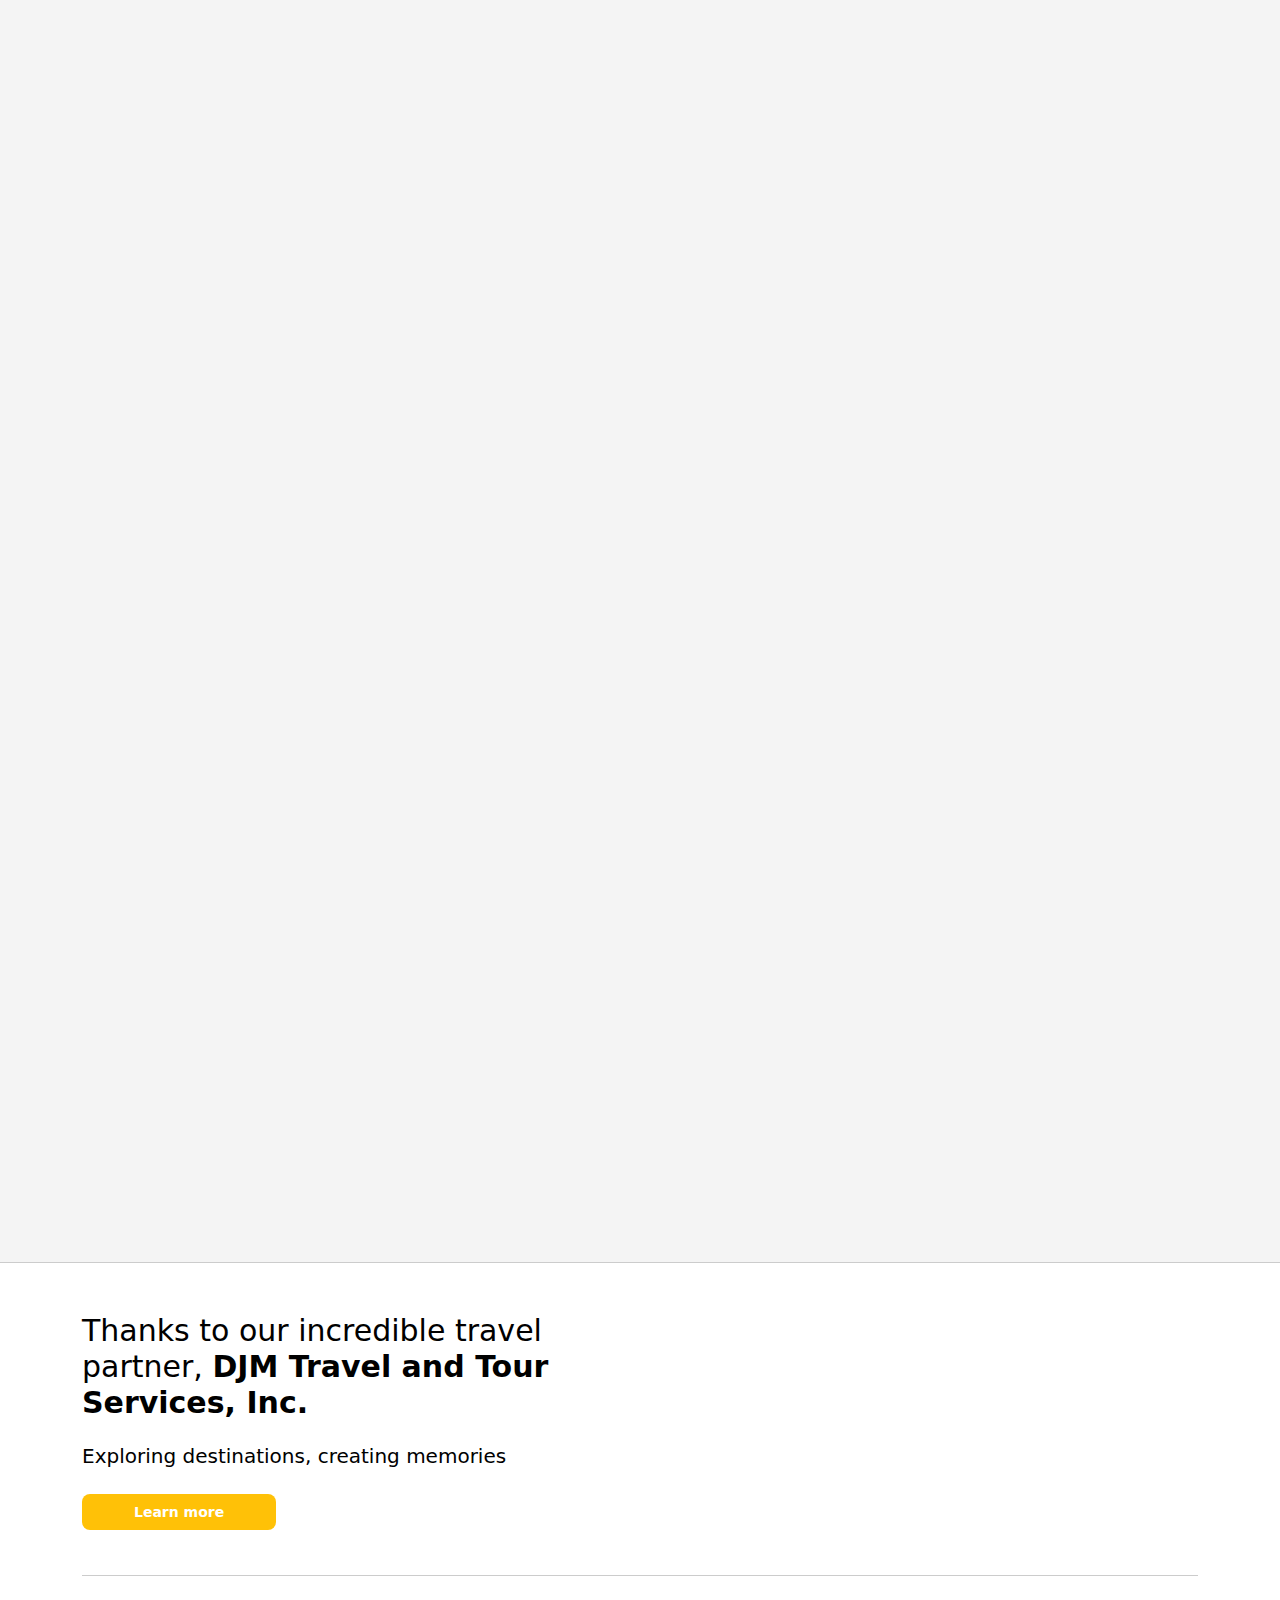
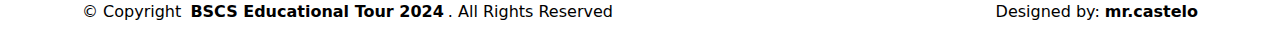
==== commit 4fd087e9: "updates" ====
--- a/schedule.html
+++ b/schedule.html
@@ -6,6 +6,8 @@
     <title>BSCS Educational Tour</title>
     <!-- Bootstrap CSS -->
     <link href="assets/vendor/bootstrap-5.0.2/css/bootstrap.min.css" rel="stylesheet">
+    <!-- Bootstrap Icon CSS-->
+    <link href="assets/vendor/bootstrap-icons/bootstrap-icons.css" rel="stylesheet">
     <!-- Font Awesome CSS -->
     <link href="assets/vendor/font-awesome-4.7.0/css/font-awesome.min.css" rel="stylesheet">
     <!-- Swiper -->
@@ -137,31 +139,31 @@
         </section>
     </main>
 
-    <!-- Footer -->
-    <footer id="footer" class="footer light-background">
-        <div class="container">
-            <div class="row g-4">
-                <div class="col-lg-6 col-md-3 mb-3 mb-md-0">
-                    <div class="widget">
-                        <h1 class="widget-heading">Thanks to our incredible travel partner, <strong>DJM Travel and Tour Services, Inc.</strong></h1>
-                        <p class="mb-4">
-                            Exploring destinations, creating memories
-                        </p>
-                        <p class="mb-0">
-                            <a href="https://www.instagram.com/djm_mnl/" class="btn-learn-more"><strong>Learn more</strong></a>
-                        </p>
+        <!-- Footer -->
+        <footer id="footer" class="footer light-background">
+            <div class="container">
+                <div class="row g-4">
+                    <div class="col-lg-6 col-md-3 mb-3 mb-md-0">
+                        <div class="widget">
+                            <h1 class="widget-heading">Thanks to our incredible travel partner, <strong>DJM Travel and Tour Services, Inc.</strong></h1>
+                            <p class="mb-4">
+                                Exploring destinations, creating memories
+                            </p>
+                            <p class="mb-0">
+                                <a href="https://www.instagram.com/djm_mnl/" class="btn-learn-more"><strong>Learn more</strong></a>
+                            </p>
+                        </div>
+                    </div>
+                </div>
+        
+                <div class="copyright d-flex flex-column flex-md-row align-items-center justify-content-md-between">
+                    <p>© <span>Copyright</span> <strong class="px-1 sitename">BSCS Educational Tour 2024</strong><span>. All Rights Reserved</span></p>
+                    <div class="credits">
+                        <p>Designed by: <strong>mr.castelo</strong></p>
                     </div>
                 </div>
             </div>
-    
-            <div class="copyright d-flex flex-column flex-md-row align-items-center justify-content-md-between">
-                <p>© <span>Copyright</span> <strong class="px-1 sitename">BSCS Educational Tour 2024</strong><span>. All Rights Reserved</span></p>
-                <div class="credits">
-                    <p>Designed by: <strong>mr.castelo</strong></p>
-                </div>
-            </div>
-        </div>
-    </footer>
+        </footer>
 
     <!-- Bootstrap JS -->
     <script src="assets/vendor/bootstrap-5.0.2/js/bootstrap.bundle.min.js"></script>
--- a/assets/css/style.css
+++ b/assets/css/style.css
@@ -89,8 +89,8 @@
 .intro-section .btn-get-started {
   background-color: #ffc107;
   color: #ffff;
-  border-radius: 30px;
-  padding: 8px 30px;
+  border-radius: 8px;
+  padding: 8px 50px;
   border: 2px solid transparent;
   transition: 0.3s all ease-in-out;
   font-size: 14px;
@@ -280,8 +280,8 @@
 .footer .btn-learn-more {
   text-decoration: none;
   background-color: #ffc107;
-  border-radius: 30px;
-  padding: 8px 30px;
+  border-radius: 8px;
+  padding: 8px 50px;
   border: 2px solid transparent;
   transition: 0.3s all ease-in-out;
   font-size: 14px;
@@ -351,3 +351,78 @@
       font-size: 14px;
   }
 }
+
+/*--------------------------------------------------------------
+# speaker Section
+--------------------------------------------------------------*/
+.speaker {
+  background-color: #F4F4F4;
+}
+
+.speaker .speaker {
+  background-color: #ffff;
+}
+
+.speaker .speaker h3 {
+  font-size: 20px;
+}
+
+.speaker .speaker h3 a {
+  color: #000000;
+  text-decoration: none;
+}
+
+.speaker .speaker .pic {
+  margin-bottom: 30px;
+}
+
+.speaker .speaker .pic img {
+  border-radius: 4px;
+}
+
+.speaker .speaker .position {
+  display: block;
+  margin-bottom: 20px;
+  font-size: 14px;
+  color: color-mix(in srgb, #000000, transparent 30%);
+}
+
+.speaker p {
+  border-top: 1px solid color-mix(in srgb, #000, transparent 50%);
+  line-height: 1.7;
+  color: #000000;
+}
+
+.speaker .swiper-wrapper {
+  height: auto;
+}
+
+.speaker .swiper-slide {
+  background-color: #ffffff;
+  padding: 30px;
+  border-radius: 5px;
+}
+
+.speaker .slider-nav a {
+  width: 100px;
+  height: 40px;
+  position: relative;
+  background: #ffc107;
+  border-radius: 50px;
+  transition: 0.2s all ease;
+  display: flex;
+  align-items: center;
+  justify-content: center;
+}
+
+.speaker .slider-nav a i {
+  color: #ffffff;
+}
+
+.speaker .slider-nav a:hover {
+  background-color: color-mix(in srgb, #ffc107 90%, white 15%);
+}
+
+.speaker .slider-nav a:first-child {
+  margin-right: 5px;
+}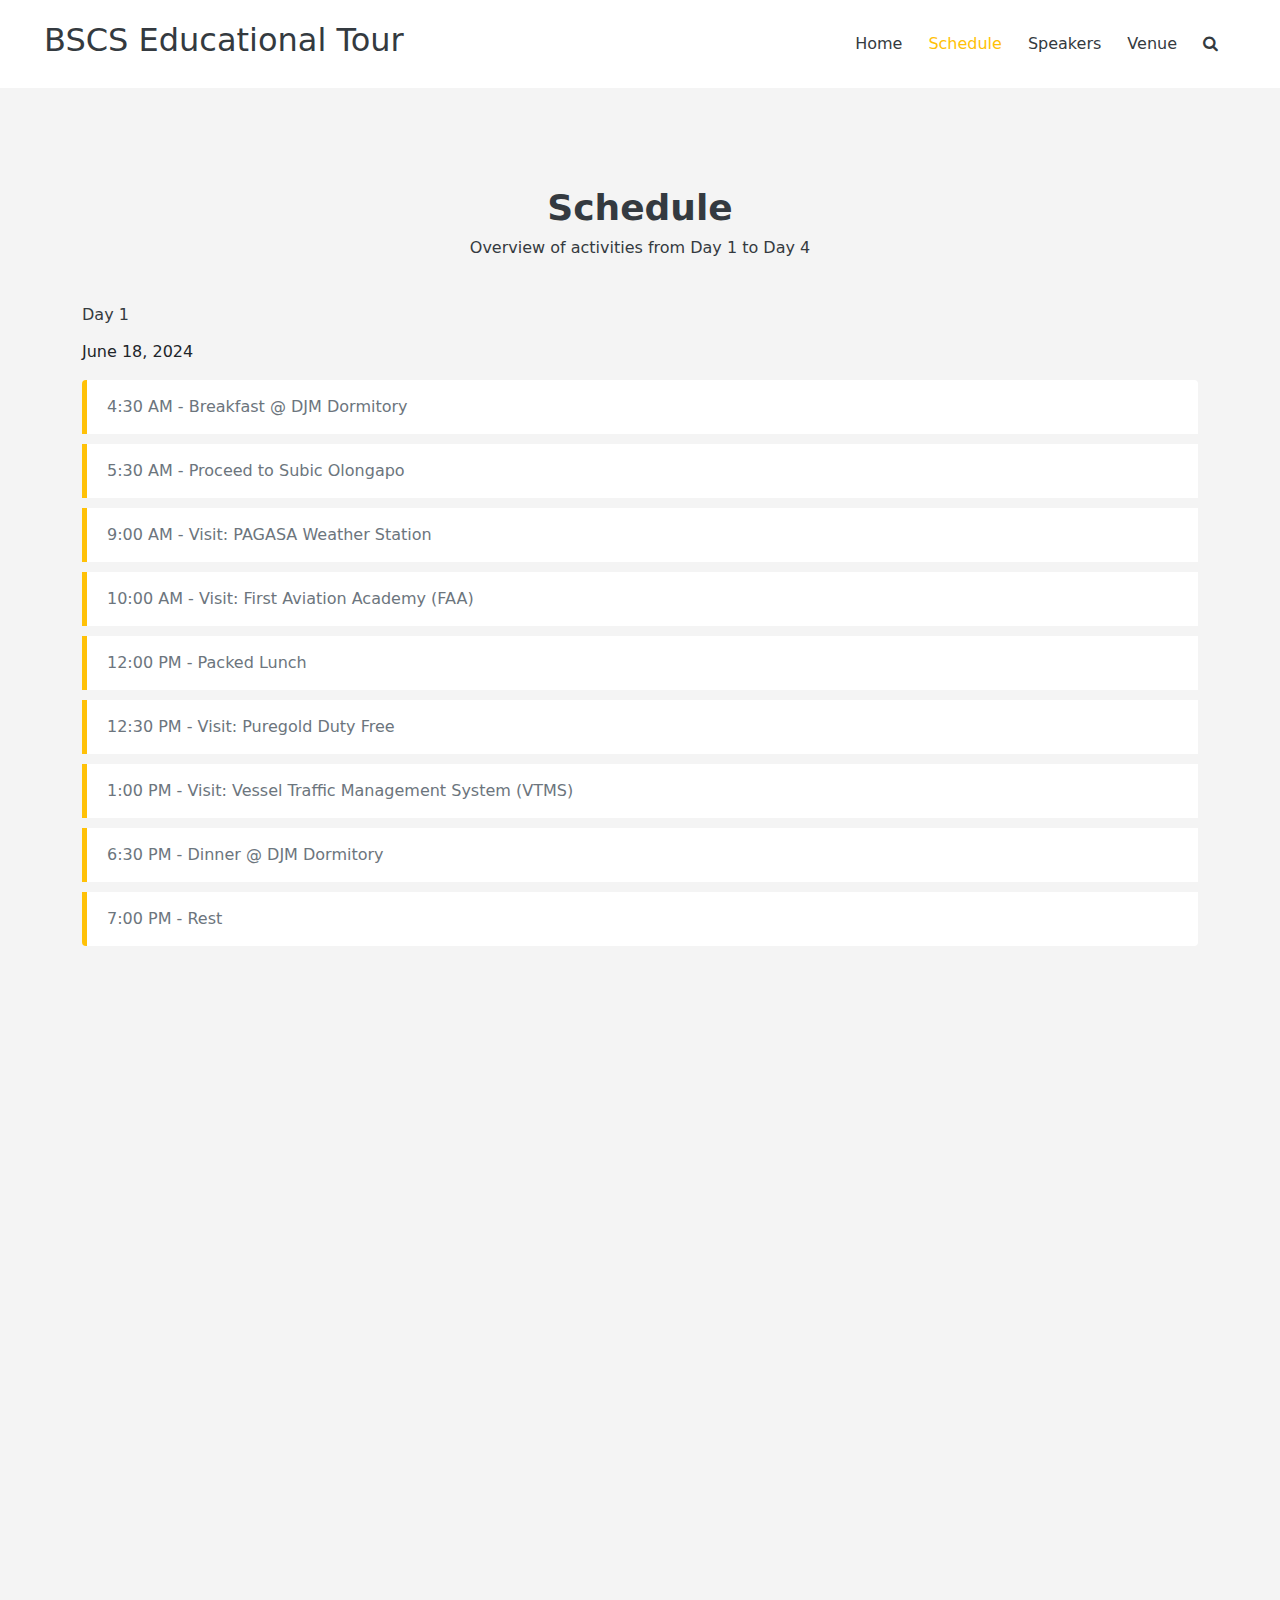
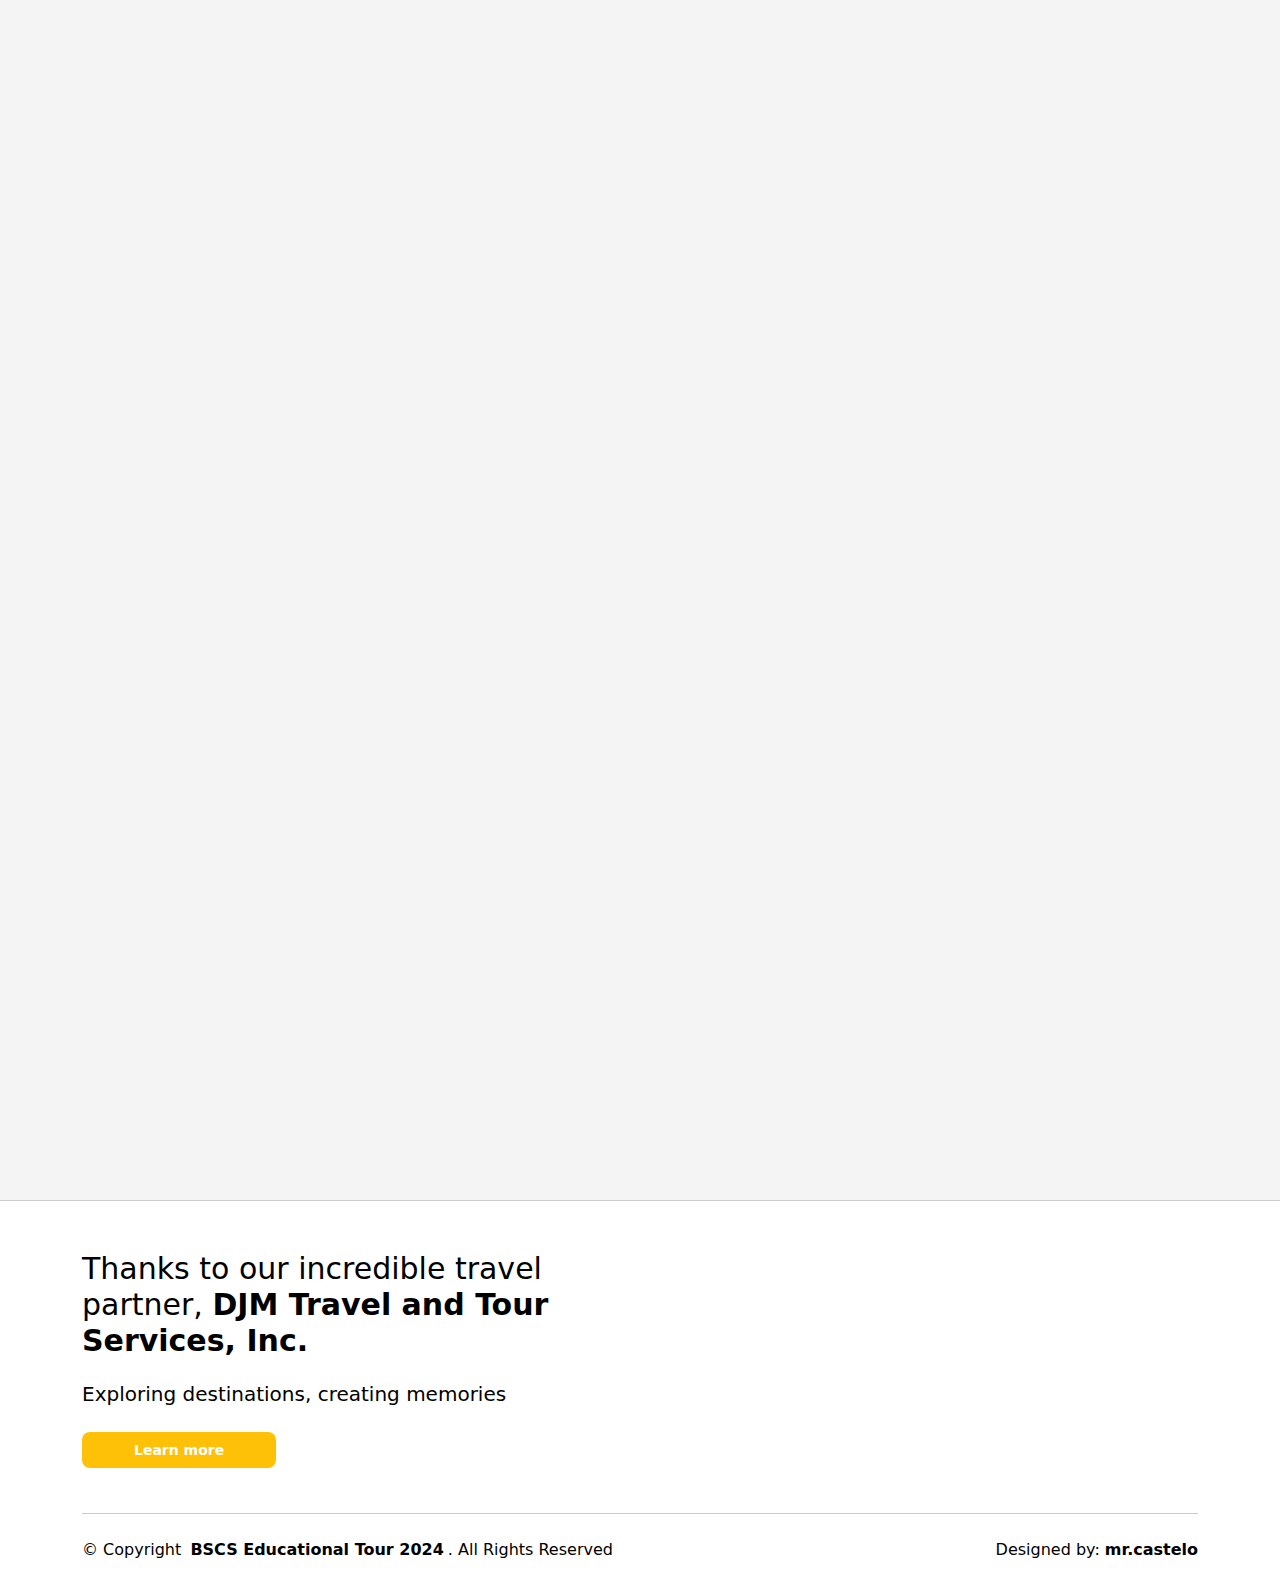
==== commit 610c30dc: "updates" ====
--- a/schedule.html
+++ b/schedule.html
@@ -59,7 +59,7 @@
                 <div class="row">
                     <div class="col-12">
                         <h2 class="text-center mt-5" data-aos="fade-up">Schedule</h2>
-                        <p class="text-center mb-5" data-aos="fade-up">Overview of activities from Day 1 to Day 4</p>
+                        <h3 class="text-center mb-5" data-aos="fade-up">Overview of activities from Day 1 to Day 4</h3>
                     </div>
                 </div>
 
--- a/assets/css/style.css
+++ b/assets/css/style.css
@@ -224,6 +224,7 @@
 
 .feature-section .author {
   border-top: 1px solid color-mix(in srgb, #000, transparent 50%);
+  padding-top: 20px;
 }
 
 .feature-section .author .pic {
@@ -315,9 +316,9 @@
 }
 
 .schedule-section h3 {
-  font-size: 28px;
-  color: #343a40;
-  font-weight: bold;
+  font-size: 16px;
+  color: #343a40;
+  font-weight: normal;
   margin-bottom: 20px;
 }
 
@@ -357,6 +358,19 @@
 --------------------------------------------------------------*/
 .speaker {
   background-color: #F4F4F4;
+}
+
+.speaker h2 {
+  font-size: 36px;
+  color: #343a40;
+  font-weight: bold;
+}
+
+.speaker h3 {
+  font-size: 16px;
+  color: #343a40;
+  font-weight: normal;
+  margin-bottom: 20px;
 }
 
 .speaker .speaker {
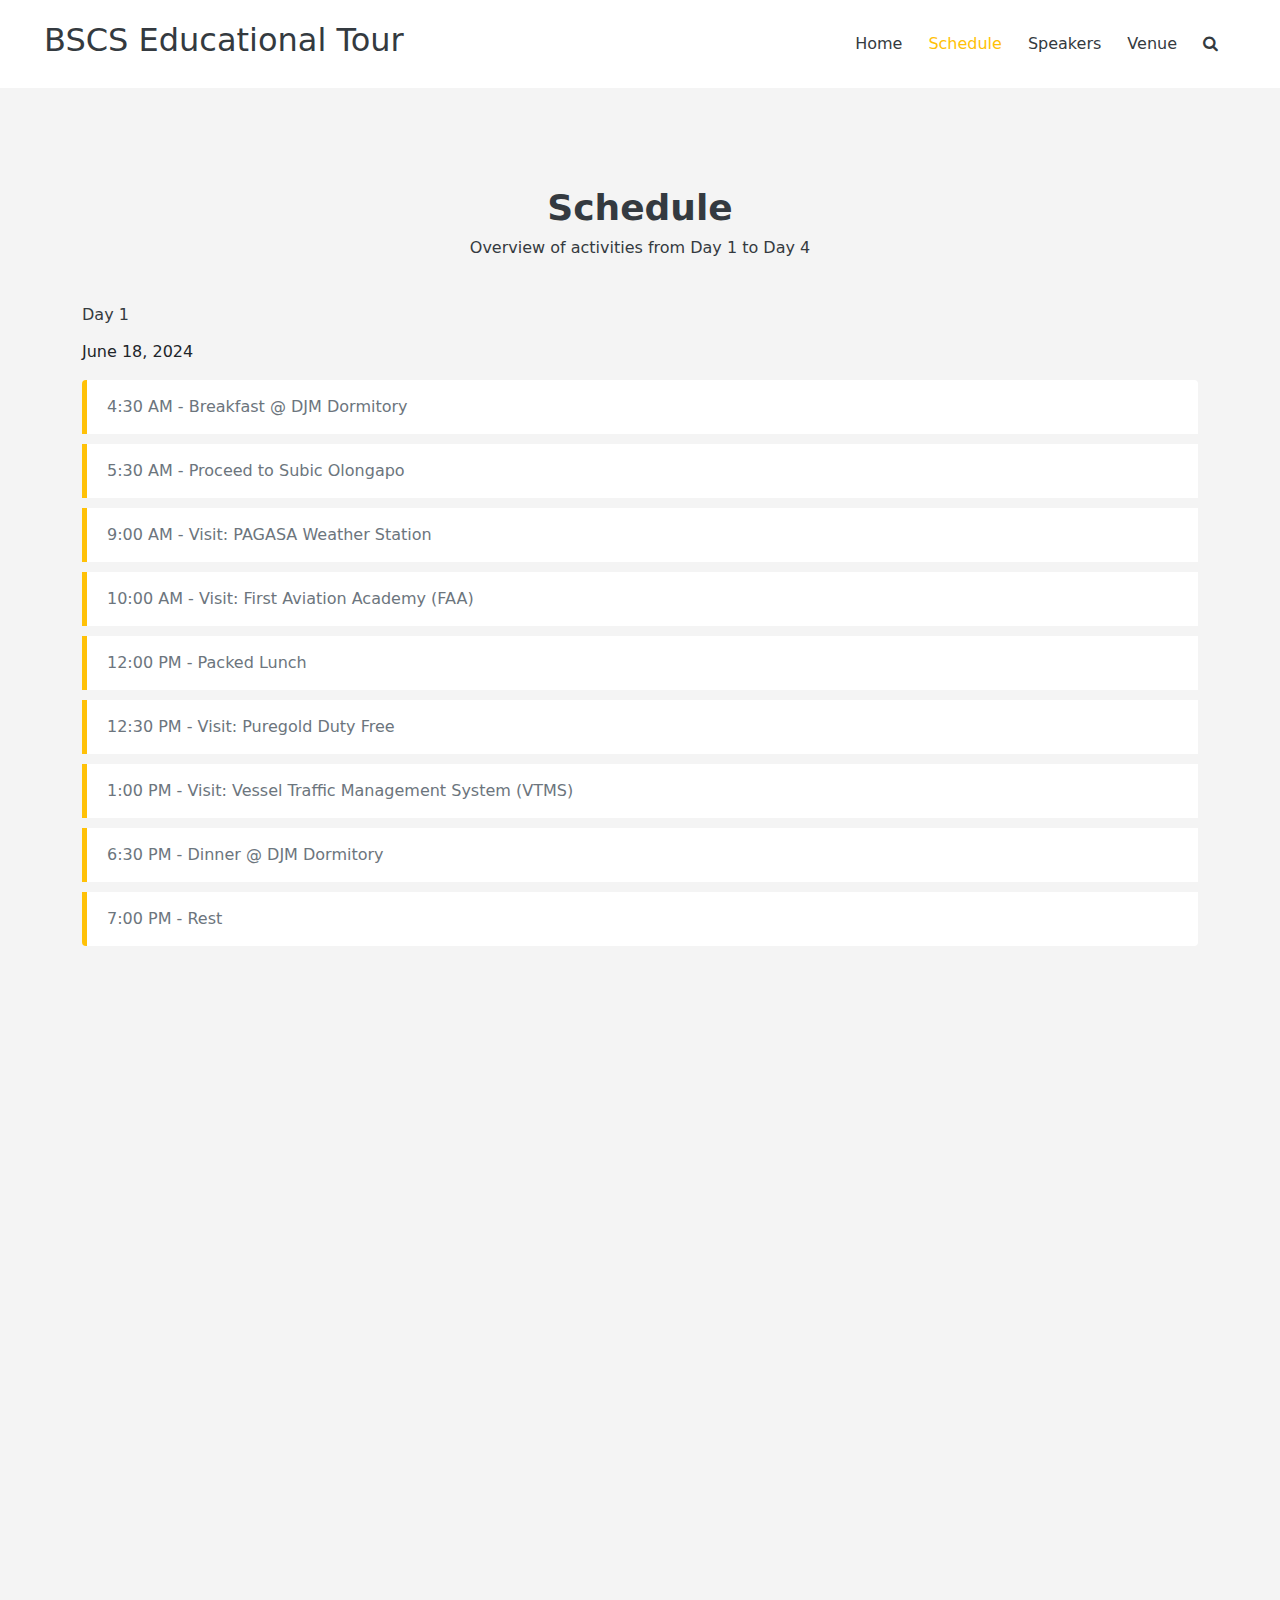
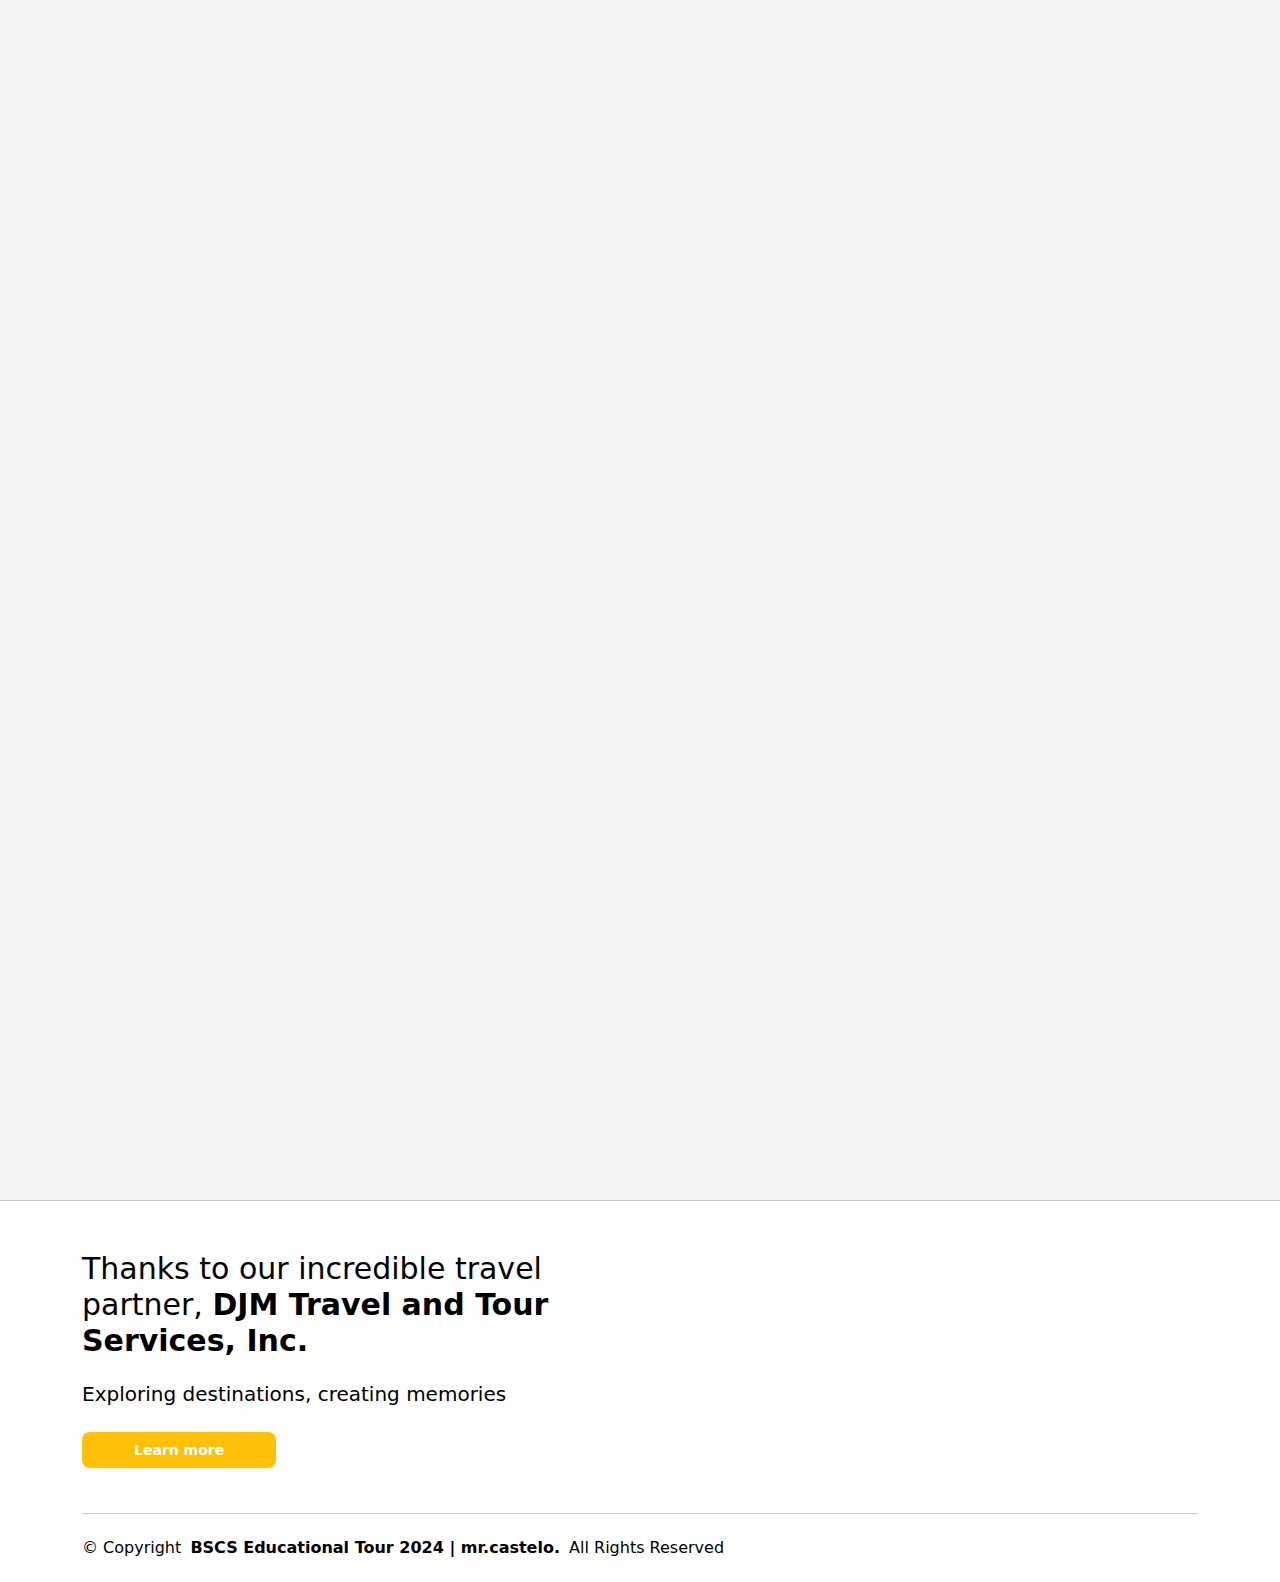
==== commit c6fa630c: "updates" ====
--- a/schedule.html
+++ b/schedule.html
@@ -157,10 +157,7 @@
                 </div>
         
                 <div class="copyright d-flex flex-column flex-md-row align-items-center justify-content-md-between">
-                    <p>© <span>Copyright</span> <strong class="px-1 sitename">BSCS Educational Tour 2024</strong><span>. All Rights Reserved</span></p>
-                    <div class="credits">
-                        <p>Designed by: <strong>mr.castelo</strong></p>
-                    </div>
+                    <p>© <span>Copyright</span> <strong class="px-1 sitename">BSCS Educational Tour 2024 | mr.castelo.</strong><span> All Rights Reserved</span></p>
                 </div>
             </div>
         </footer>
